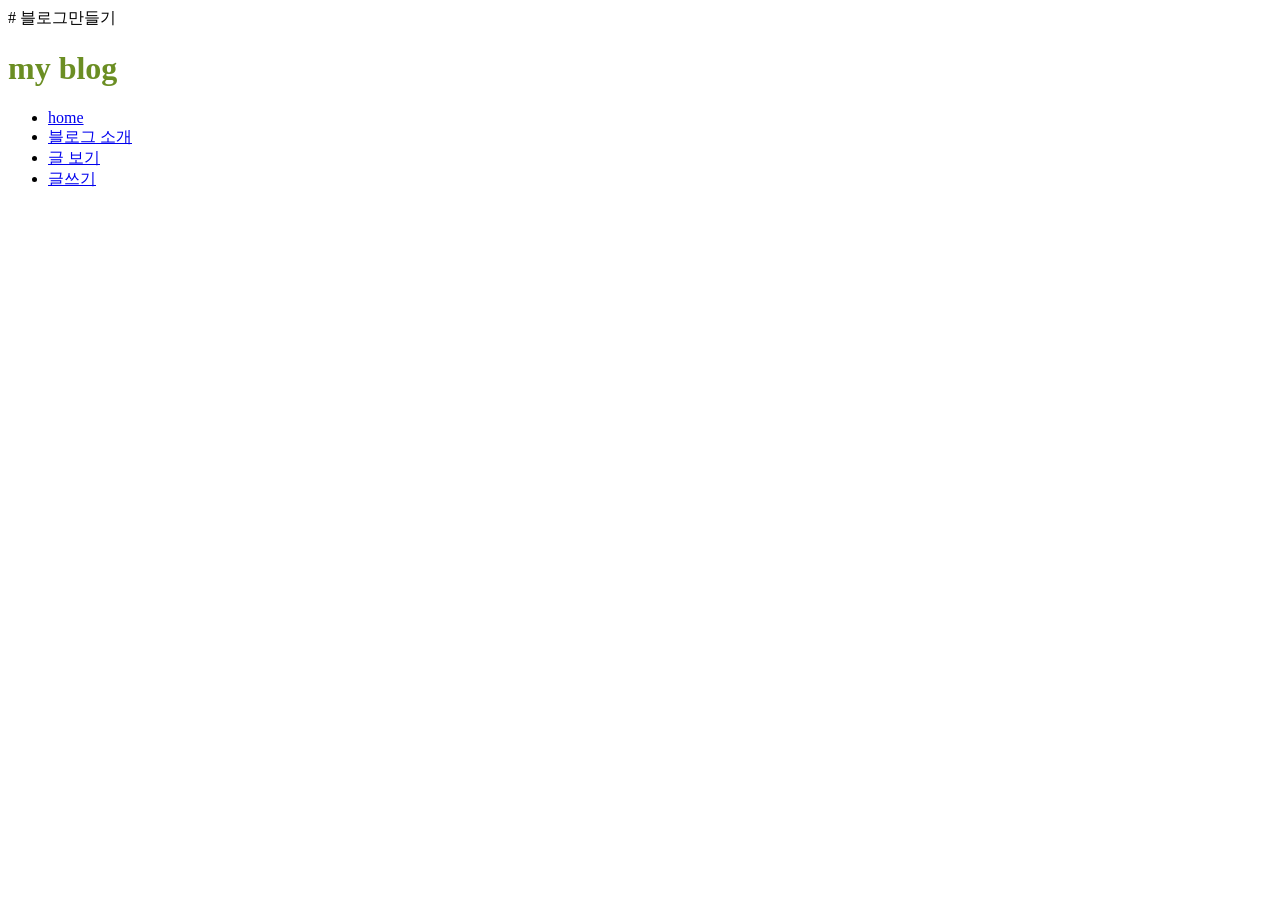
==== index.html @ 6edc0823 "블로그만들기" ====
# 블로그만들기
<!DOCTYPE html>
<html lang="ko">
<head>
    <meta charset="UTF-8">
    <meta name="viewport" content="width=device-width, initial-scale=1.0">
    <title>MyBlog</title>
</head>
<body>
    <header>
        <h1 style="color: olivedrab;">my blog</h1>
        <!-- 1. 메뉴가 표시될 자리 -->
        <div id="menu-container"></div>

        <!-- 2. 메뉴를 불러오는 스크립트 -->
        <script>
            fetch('menu.html')
                .then(response => response.text())
                .then(data => {
                    document.getElementById('menu-container').innerHTML = data;
            });
        </script>

    </header>
</body>
</html>
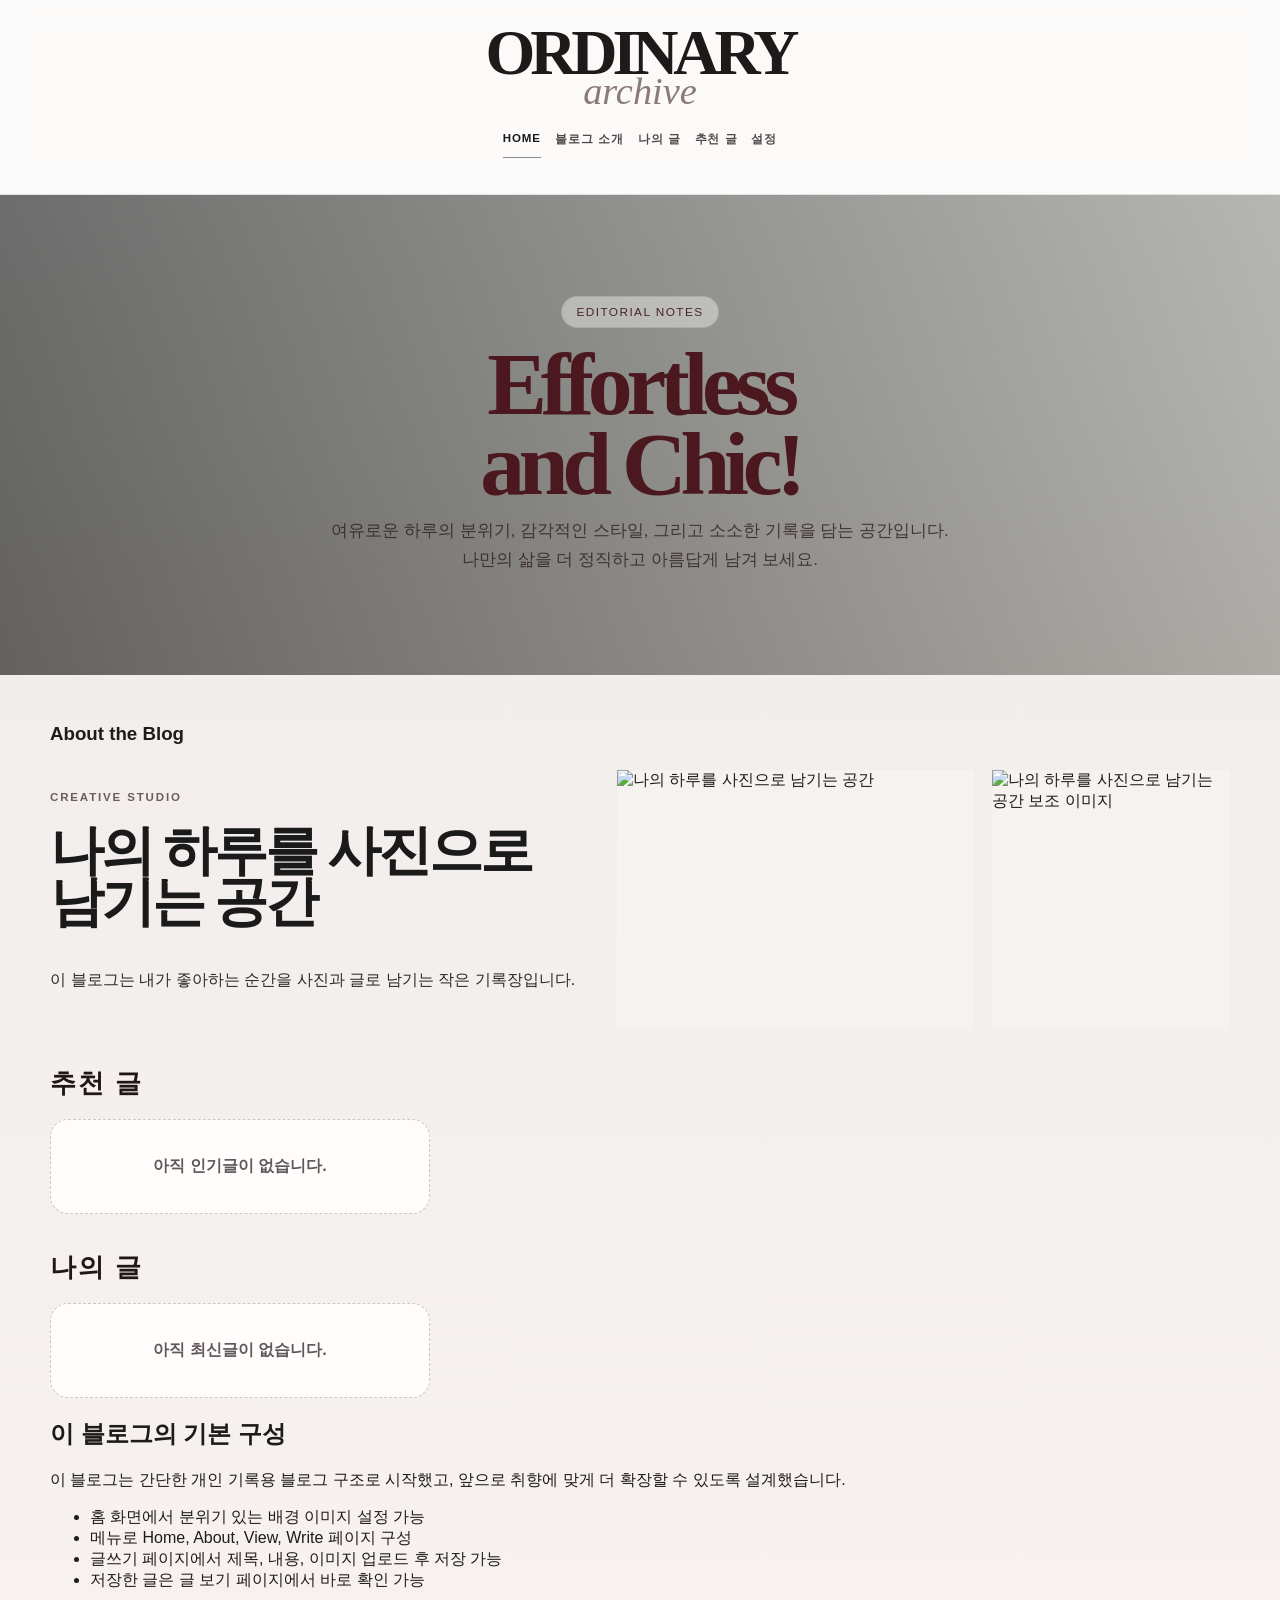
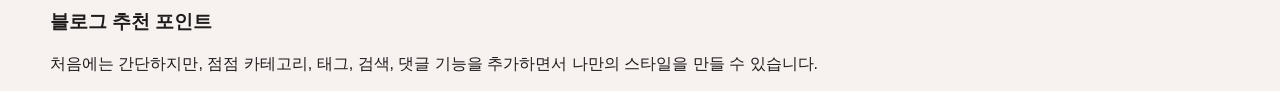
==== commit bf4814a4: "블로그 만들기 50%" ====
--- a/index.html
+++ b/index.html
@@ -1,26 +1,74 @@
-# 블로그만들기
 <!DOCTYPE html>
 <html lang="ko">
 <head>
-    <meta charset="UTF-8">
-    <meta name="viewport" content="width=device-width, initial-scale=1.0">
-    <title>MyBlog</title>
+  <meta charset="UTF-8" />
+  <meta name="viewport" content="width=device-width, initial-scale=1.0" />
+  <title>My Blog</title>
+  <link rel="preconnect" href="https://fonts.googleapis.com" />
+  <link rel="preconnect" href="https://fonts.gstatic.com" crossorigin />
+  <link href="https://fonts.googleapis.com/css2?family=Caveat:wght@400;600;700&family=Nanum+Pen+Script&display=swap" rel="stylesheet" />
+  <link rel="stylesheet" href="style.css" />
 </head>
 <body>
-    <header>
-        <h1 style="color: olivedrab;">my blog</h1>
-        <!-- 1. 메뉴가 표시될 자리 -->
-        <div id="menu-container"></div>
+  <header class="site-header">
+    <div class="brand-row">
+      <div class="brand" aria-label="블로그 이름">
+        <span class="brand-main">ORDINARY</span>
+        <span class="brand-sub">archive</span>
+      </div>
+    </div>
+    <div id="menu-container" class="menu"></div>
+  </header>
 
-        <!-- 2. 메뉴를 불러오는 스크립트 -->
-        <script>
-            fetch('menu.html')
-                .then(response => response.text())
-                .then(data => {
-                    document.getElementById('menu-container').innerHTML = data;
-            });
-        </script>
+  <main class="page-shell home-shell">
+    <section id="home" class="hero" aria-label="블로그 메인 배경">
+      <div class="hero-content">
+        <div class="hero-badge">Editorial Notes</div>
+        <h1>Effortless<br />and Chic!</h1>
+        <p>여유로운 하루의 분위기, 감각적인 스타일, 그리고 소소한 기록을 담는 공간입니다. 나만의 삶을 더 정직하고 아름답게 남겨 보세요.</p>
+      </div>
+    </section>
 
-    </header>
+    <section id="about" class="content-section home-about-section" aria-label="블로그 소개">
+      <div class="section-head about-head">
+        <h3>About the Blog</h3>
+      </div>
+      <div id="aboutHomePreview" class="about-home-preview"></div>
+    </section>
+
+    <section id="featured" class="content-section" aria-label="인기 글">
+      <div class="section-head">
+        <h2>추천 글</h2>
+      </div>
+      <div id="popularPosts" class="featured-grid"></div>
+    </section>
+
+    <section id="my-posts" class="content-section" aria-label="나의 글">
+      <div class="section-head">
+        <h2>나의 글</h2>
+      </div>
+      <div id="latestPosts" class="featured-grid"></div>
+    </section>
+
+    <section class="info-grid">
+      <div class="info-panel">
+        <h2>이 블로그의 기본 구성</h2>
+        <p>이 블로그는 간단한 개인 기록용 블로그 구조로 시작했고, 앞으로 취향에 맞게 더 확장할 수 있도록 설계했습니다.</p>
+        <ul>
+          <li>홈 화면에서 분위기 있는 배경 이미지 설정 가능</li>
+          <li>메뉴로 Home, About, View, Write 페이지 구성</li>
+          <li>글쓰기 페이지에서 제목, 내용, 이미지 업로드 후 저장 가능</li>
+          <li>저장한 글은 글 보기 페이지에서 바로 확인 가능</li>
+        </ul>
+      </div>
+
+      <aside class="side-box">
+        <h3>블로그 추천 포인트</h3>
+        <p>처음에는 간단하지만, 점점 카테고리, 태그, 검색, 댓글 기능을 추가하면서 나만의 스타일을 만들 수 있습니다.</p>
+      </aside>
+    </section>
+  </main>
+
+  <script src="script.js"></script>
 </body>
 </html>
--- a/style.css
+++ b/style.css
@@ -0,0 +1,1260 @@
+:root {
+  --bg: #f4e9e4;
+  --panel: rgba(255, 255, 255, 0.8);
+  --panel-strong: #fffdfb;
+  --primary: #3d1718;
+  --primary-dark: #1f1617;
+  --accent: #b85a5f;
+  --text: #201b1b;
+  --muted: #62575a;
+  --line: rgba(74, 54, 52, 0.12);
+  --shadow: 0 24px 54px rgba(96, 60, 56, 0.08);
+  --font-main: "Noto Sans KR", "Segoe UI", sans-serif;
+}
+
+* {
+  box-sizing: border-box;
+}
+
+html {
+  scroll-behavior: smooth;
+}
+
+body {
+  margin: 0;
+  font-family: "Noto Sans KR", "Segoe UI", sans-serif;
+  background: linear-gradient(180deg, #efebea 0%, #f7f2f0 100%);
+  color: var(--text);
+  opacity: 1;
+  transform: translateY(0);
+  transition: opacity 0.25s ease, transform 0.25s ease;
+  min-height: 100vh;
+  overflow-y: auto;
+}
+
+body.is-settings-page {
+  overflow: hidden;
+}
+
+body.page-transitioning {
+  opacity: 0.75;
+  transform: translateY(8px);
+}
+
+body.page-ready {
+  opacity: 1;
+  transform: none;
+}
+
+@keyframes fadeUp {
+  from {
+    opacity: 0;
+    transform: translateY(14px);
+  }
+  to {
+    opacity: 1;
+    transform: translateY(0);
+  }
+}
+
+img {
+  max-width: 100%;
+  display: block;
+}
+
+a {
+  color: inherit;
+  text-decoration: none;
+}
+
+button,
+input,
+textarea {
+  font: inherit;
+}
+
+.site-header {
+  position: sticky;
+  top: 0;
+  z-index: 10;
+  backdrop-filter: blur(12px);
+  background: rgba(255, 255, 255, 0.72);
+  border-bottom: 1px solid var(--line);
+}
+
+.brand-row {
+  max-width: 1200px;
+  margin: 0 auto;
+  padding: 24px 28px 10px;
+  display: flex;
+  align-items: center;
+  justify-content: center;
+  gap: 20px;
+}
+
+.brand {
+  display: flex;
+  flex-direction: column;
+  align-items: center;
+  gap: 0;
+  line-height: 0.9;
+  text-align: center;
+  font-family: Georgia, "Times New Roman", serif;
+  color: var(--primary-dark);
+}
+
+.brand-main {
+  font-size: clamp(2.7rem, 5vw, 5.8rem);
+  font-weight: 700;
+  letter-spacing: -0.08em;
+  color: #1d1a1a;
+  font-family: Georgia, "Times New Roman", serif;
+}
+
+.brand-sub {
+  display: inline-block;
+  margin-top: -4px;
+  font-size: clamp(1.7rem, 3vw, 3.8rem);
+  font-weight: 400;
+  font-style: italic;
+  font-family: "Segoe Print", "Bradley Hand", cursive;
+  color: #8b7a76;
+  transform: translateY(-4px);
+}
+
+.menu {
+  max-width: 1200px;
+  margin: 0 auto;
+  padding: 0 28px 18px;
+}
+
+.menu ul {
+  list-style: none;
+  padding: 0;
+  margin: 0;
+  display: flex;
+  flex-wrap: wrap;
+  justify-content: center;
+  gap: 14px;
+}
+
+.menu li {
+  display: inline-flex;
+}
+
+.menu a {
+  padding: 10px 0;
+  color: rgba(27, 23, 22, 0.78);
+  font-family: "Noto Sans KR", "Segoe UI", sans-serif;
+  font-weight: 600;
+  letter-spacing: 0.08em;
+  text-transform: uppercase;
+  font-size: 0.72rem;
+  border-bottom: 1px solid transparent;
+  transition: all 0.2s ease;
+}
+
+.menu a:hover,
+.menu a.active {
+  color: #1a1a1a;
+  border-color: rgba(26, 26, 26, 0.5);
+}
+
+.page-shell {
+  max-width: 1180px;
+  margin: 0 auto;
+  padding: 28px 28px 70px;
+}
+
+.home-shell {
+  max-width: none;
+  padding: 0;
+}
+
+.home-shell > section:not(.hero),
+.home-shell > .info-grid {
+  width: min(1180px, calc(100% - 56px));
+  margin-left: auto;
+  margin-right: auto;
+}
+
+.home-shell .hero {
+  min-height: 480px;
+  border-radius: 0;
+  position: relative;
+  overflow: hidden;
+  background-size: cover;
+  background-position: center;
+  box-shadow: none;
+  display: flex;
+  align-items: center;
+  justify-content: center;
+  border: none;
+  margin: 0;
+}
+
+.hero::before {
+  content: "";
+  position: absolute;
+  inset: 0;
+  background: linear-gradient(180deg, rgba(255,255,255,0.18), rgba(122, 96, 96, 0.18));
+}
+
+.hero-content {
+  position: relative;
+  z-index: 1;
+  padding: 42px 36px;
+  color: #2b1b1d;
+  max-width: 760px;
+  text-align: center;
+}
+
+.hero-badge {
+  display: inline-block;
+  margin-bottom: 16px;
+  padding: 8px 14px;
+  border-radius: 999px;
+  background: rgba(255, 255, 255, 0.4);
+  border: 1px solid rgba(73, 41, 44, 0.12);
+  font-size: 0.74rem;
+  letter-spacing: 0.12em;
+  text-transform: uppercase;
+  color: #4d2327;
+}
+
+.hero h1 {
+  margin: 0 0 12px;
+  font-size: clamp(3.2rem, 7vw, 7rem);
+  line-height: 0.9;
+  letter-spacing: -0.07em;
+  font-family: Georgia, "Times New Roman", serif;
+  color: #4b1820;
+}
+
+.hero p {
+  margin: 0 auto;
+  max-width: 620px;
+  font-size: 1.06rem;
+  line-height: 1.7;
+  color: rgba(43, 27, 29, 0.78);
+}
+
+.background-config {
+  background: var(--panel);
+  border: 1px solid var(--line);
+  border-radius: 18px;
+  padding: 18px 20px;
+  margin-top: 22px;
+  display: flex;
+  flex-wrap: wrap;
+  align-items: center;
+  gap: 12px;
+  box-shadow: 0 12px 30px rgba(32, 39, 33, 0.06);
+}
+
+.background-config label {
+  font-weight: 700;
+  color: var(--primary-dark);
+}
+
+.background-config input {
+  flex: 1 1 260px;
+  min-width: 200px;
+  padding: 12px 14px;
+  border: 1px solid rgba(36, 58, 42, 0.2);
+  border-radius: 12px;
+  background: rgba(255, 255, 255, 0.9);
+}
+
+.primary-btn,
+.secondary-btn {
+  padding: 11px 18px;
+  border: none;
+  border-radius: 12px;
+  cursor: pointer;
+  font-weight: 700;
+  transition: transform 0.2s ease, box-shadow 0.2s ease;
+}
+
+.primary-btn {
+  background: var(--primary);
+  color: white;
+  box-shadow: 0 10px 20px rgba(60, 90, 65, 0.2);
+}
+
+.secondary-btn {
+  background: var(--panel-strong);
+  border: 1px solid var(--line);
+  color: var(--primary-dark);
+}
+
+.primary-btn:hover,
+.secondary-btn:hover {
+  transform: translateY(-1px);
+}
+
+.content-section {
+  margin-top: 36px;
+  padding-left: 0;
+  padding-right: 0;
+}
+
+.section-head {
+  margin-bottom: 18px;
+}
+
+.section-head h2 {
+  margin: 0;
+  font-size: clamp(1.5rem, 2vw, 2.1rem);
+  letter-spacing: 0.08em;
+  text-transform: uppercase;
+  color: var(--primary-dark);
+}
+
+.featured-grid {
+  display: grid;
+  grid-template-columns: repeat(3, minmax(0, 1fr));
+  gap: 20px;
+}
+
+.card {
+  background: rgba(255, 255, 255, 0.72);
+  border: 1px solid rgba(65, 47, 46, 0.08);
+  border-radius: 18px;
+  overflow: hidden;
+  box-shadow: none;
+  transition: transform 0.2s ease, border-color 0.2s ease;
+  animation: fadeUp 0.35s ease both;
+}
+
+.card:hover {
+  transform: translateY(-3px);
+  border-color: rgba(65, 47, 46, 0.14);
+}
+
+.card-link {
+  display: block;
+  color: inherit;
+  height: 100%;
+}
+
+.card-thumb {
+  height: 230px;
+  background-size: cover;
+  background-position: center;
+  background-repeat: no-repeat;
+  background-color: rgba(246, 243, 240, 0.9);
+  border-bottom: 1px solid rgba(65, 47, 46, 0.08);
+}
+
+.card-thumb.placeholder {
+  display: flex;
+  align-items: center;
+  justify-content: center;
+  background: linear-gradient(135deg, rgba(240,236,233,0.9), rgba(249,245,242,1));
+  color: rgba(31, 22, 23, 0.46);
+  font-size: 0.72rem;
+  letter-spacing: 0.18em;
+  text-transform: uppercase;
+  font-weight: 700;
+}
+
+.card-body {
+  padding: 18px 18px 22px;
+}
+
+.card-meta {
+  display: flex;
+  align-items: center;
+  justify-content: space-between;
+  gap: 12px;
+  margin-bottom: 14px;
+}
+
+.card-tag {
+  display: inline-block;
+  font-size: 0.7rem;
+  font-weight: 700;
+  letter-spacing: 0.08em;
+  text-transform: uppercase;
+  padding: 7px 10px;
+  border-radius: 999px;
+  background: rgba(184, 90, 95, 0.09);
+  color: #7b3a3d;
+}
+
+.card-views {
+  font-size: 0.78rem;
+  color: var(--muted);
+  font-weight: 600;
+}
+
+.card h3 {
+  margin: 8px 0 8px;
+  font-size: 1.45rem;
+  line-height: 1.3;
+  font-family: var(--font-main);
+  letter-spacing: -0.04em;
+  color: var(--primary-dark);
+}
+
+.card p {
+  margin: 0;
+  color: var(--muted);
+  line-height: 1.7;
+}
+
+.home-about-section {
+  margin-top: 48px;
+  position: relative;
+  z-index: 1;
+}
+
+.about-head {
+  margin-bottom: 18px;
+}
+
+.about-home-preview {
+  width: 100%;
+}
+
+.about-preview-shell {
+  display: grid;
+  grid-template-columns: 1.05fr 1.2fr;
+  gap: 30px;
+  align-items: center;
+  background: transparent;
+  border: none;
+  box-shadow: none;
+  padding: 0;
+  position: relative;
+  z-index: 2;
+}
+
+.about-preview-copy {
+  display: flex;
+  flex-direction: column;
+  gap: 18px;
+  padding: 8px 0 8px;
+}
+
+.about-preview-kicker {
+  font-size: 0.72rem;
+  letter-spacing: 0.16em;
+  text-transform: uppercase;
+  color: #6b5d5c;
+  font-weight: 700;
+  margin-bottom: 4px;
+}
+
+.about-preview-copy h3 {
+  margin: 0;
+  font-size: clamp(2.8rem, 4.2vw, 5.2rem);
+  line-height: 0.96;
+  letter-spacing: -0.06em;
+  color: #1a1a1a;
+  font-family: var(--font-main);
+  word-break: keep-all;
+  overflow-wrap: anywhere;
+}
+
+.about-preview-copy p {
+  margin: 0;
+  padding: 18px 0 8px;
+  white-space: pre-wrap;
+  line-height: 1.9;
+  color: #2b2b2b;
+  font-size: 1.02rem;
+}
+
+.about-preview-gallery {
+  display: grid;
+  grid-template-columns: 1.2fr 0.8fr;
+  gap: 18px;
+  margin-top: 6px;
+}
+
+.about-preview-gallery img {
+  width: 100%;
+  min-height: 260px;
+  object-fit: cover;
+  display: block;
+  background: rgba(246, 243, 240, 0.9);
+}
+
+.editorial-page {
+  max-width: 1280px;
+  width: 100%;
+  padding: 0 28px 60px;
+  background: rgba(234, 229, 226, 0.7);
+}
+
+.editorial-header {
+  display: flex;
+  align-items: center;
+  justify-content: flex-start;
+  margin-bottom: 0;
+  padding: 0 0 14px;
+  border-bottom: 1px solid rgba(26, 26, 26, 0.12);
+}
+
+.studio-brand {
+  display: inline-block;
+  font-size: 1.05rem;
+  font-weight: 700;
+  letter-spacing: 0.04em;
+  text-transform: uppercase;
+  color: #1a1a1a;
+}
+
+.editorial-body {
+  width: 100%;
+  padding-top: 4px;
+}
+
+.editorial-title-wrap {
+  display: flex;
+  align-items: flex-end;
+  gap: 18px;
+  margin: 0;
+  padding: 22px 0 18px;
+  border-bottom: 1px solid rgba(26, 26, 26, 0.12);
+}
+
+.title-arrow {
+  font-size: 2.5rem;
+  line-height: 1;
+  color: #1b1b1b;
+  transform: translateY(-4px);
+}
+
+.editorial-title {
+  margin: 0;
+  font-size: clamp(3.5rem, 5vw, 7rem);
+  line-height: 0.86;
+  letter-spacing: -0.08em;
+  padding: 0;
+  font-weight: 500;
+  color: #1a1a1a;
+  font-family: var(--font-main);
+}
+
+.editorial-copy {
+  display: flex;
+  flex-direction: column;
+  justify-content: center;
+  gap: 14px;
+  font-size: 1rem;
+  line-height: 1.8;
+  color: #262626;
+  min-height: 160px;
+  max-width: 100%;
+  margin: 22px 0 26px;
+}
+
+.editorial-copy p {
+  margin: 0;
+  min-height: 0;
+  height: auto;
+  letter-spacing: -0.01em;
+  font-size: 1.05rem;
+  line-height: 1.7;
+  max-width: 1100px;
+  white-space: pre-wrap;
+}
+
+.editorial-gallery {
+  display: grid;
+  grid-template-columns: 1.25fr 0.95fr;
+  gap: 22px;
+  align-items: end;
+  padding-top: 14px;
+}
+
+.photo-card {
+  position: relative;
+  margin: 0;
+  background: transparent;
+  border: none;
+  border-radius: 0;
+  box-shadow: none;
+  overflow: visible;
+}
+
+.photo-card img {
+  display: block;
+  width: 100%;
+  height: 100%;
+  min-height: 280px;
+  max-height: 380px;
+  object-fit: cover;
+  border-radius: 0;
+  filter: grayscale(0.22) contrast(1.12);
+}
+
+.photo-large img {
+  min-height: 280px;
+  max-height: 380px;
+}
+
+.photo-portrait img {
+  min-height: 340px;
+  max-height: 380px;
+  filter: saturate(0.8) grayscale(0.2) contrast(1.06);
+}
+
+.photo-card figcaption {
+  position: absolute;
+  left: 12px;
+  bottom: 18px;
+  font-size: 1.1rem;
+  color: #1b1b1b;
+  font-weight: 500;
+}
+
+.corner-mark {
+  position: absolute;
+  right: 18px;
+  bottom: 18px;
+  width: 68px;
+  height: 68px;
+  border: 1px solid rgba(18, 18, 18, 0.4);
+  border-radius: 50%;
+  display: flex;
+  align-items: center;
+  justify-content: center;
+  background: rgba(255,255,255,0.18);
+  font-size: 2rem;
+  color: #1a1a1a;
+}
+
+.page-title {
+  margin: 0;
+  font-size: clamp(2.2rem, 3vw, 3.4rem);
+  letter-spacing: -0.06em;
+  color: var(--primary-dark);
+  font-family: var(--font-main);
+  font-weight: 700;
+}
+
+.form-panel {
+  background: var(--panel-strong);
+  border: 1px solid var(--line);
+  border-radius: 24px;
+  padding: 28px;
+  box-shadow: 0 15px 35px rgba(18, 18, 18, 0.04);
+}
+
+.form-stack {
+  display: flex;
+  flex-direction: column;
+  gap: 18px;
+}
+
+.form-row {
+  display: flex;
+  flex-direction: column;
+  gap: 10px;
+}
+
+.form-label {
+  font-size: 0.96rem;
+  font-weight: 700;
+  color: var(--primary-dark);
+}
+
+.text-input,
+.textarea-input,
+.file-input {
+  width: 100%;
+  border: 1px solid rgba(36, 58, 42, 0.18);
+  border-radius: 14px;
+  padding: 14px 16px;
+  background: rgba(246, 245, 244, 0.8);
+}
+
+.text-input:focus,
+.textarea-input:focus {
+  outline: 2px solid rgba(60, 90, 65, 0.18);
+  border-color: rgba(60, 90, 65, 0.35);
+}
+
+.textarea-input {
+  min-height: 260px;
+  resize: vertical;
+  line-height: 1.7;
+  font-family: var(--font-main);
+  font-size: 1.1rem;
+  letter-spacing: 0.01em;
+  background: linear-gradient(180deg, rgba(255,255,255,0.8), rgba(253,245,239,0.9));
+}
+
+.toggle-row {
+  display: flex;
+  flex-wrap: wrap;
+  align-items: center;
+  gap: 12px;
+}
+
+.hint-text {
+  font-size: 0.86rem;
+  color: var(--muted);
+}
+
+.handwrite-panel {
+  position: relative;
+  padding: 18px;
+  border: 1px solid rgba(67, 45, 45, 0.13);
+  border-radius: 22px;
+  background: linear-gradient(180deg, rgba(242,248,250,0.9), rgba(255,255,255,0.92));
+  box-shadow: inset 0 0 0 1px rgba(255,255,255,0.75), 0 14px 28px rgba(91, 99, 101, 0.08);
+}
+
+.handwrite-panel::before {
+  content: "";
+  position: absolute;
+  inset: 10px 12px auto auto;
+  width: 24px;
+  height: 24px;
+  background: rgba(255,255,255,0.7);
+  border: 1px solid rgba(98, 92, 88, 0.15);
+  transform: rotate(12deg);
+  border-radius: 6px;
+  box-shadow: 0 0 0 4px rgba(255,255,255,0.25);
+}
+
+.handwrite-toolbar {
+  display: flex;
+  flex-wrap: wrap;
+  align-items: center;
+  justify-content: space-between;
+  gap: 12px;
+  margin-bottom: 14px;
+}
+
+.color-picker,
+.sticker-row {
+  display: flex;
+  align-items: center;
+  flex-wrap: wrap;
+  gap: 8px;
+}
+
+.color-swatch {
+  width: 22px;
+  height: 22px;
+  border-radius: 50%;
+  border: 2px solid rgba(37, 22, 18, 0.2);
+  background: var(--swatch);
+  cursor: pointer;
+  box-shadow: 0 0 0 2px transparent;
+}
+
+.color-swatch.active {
+  box-shadow: 0 0 0 2px rgba(47, 29, 26, 0.3);
+}
+
+.sticker-btn {
+  border: 1px solid rgba(48, 30, 27, 0.12);
+  background: rgba(255,255,255,0.7);
+  border-radius: 10px;
+  width: 36px;
+  height: 36px;
+  cursor: pointer;
+  font-size: 1.2rem;
+}
+
+#handwriteCanvas {
+  position: absolute;
+  inset: 0;
+  display: block;
+  width: 100%;
+  height: 100%;
+  min-height: 320px;
+  border: 1px solid rgba(68, 48, 44, 0.12);
+  border-radius: 18px;
+  background:
+    linear-gradient(rgba(112, 111, 109, 0.08) 1px, transparent 1px),
+    linear-gradient(90deg, rgba(112, 111, 109, 0.08) 1px, transparent 1px),
+    repeating-linear-gradient(
+      180deg,
+      rgba(255, 255, 255, 0.96),
+      rgba(255, 255, 255, 0.96) 30px,
+      rgba(250, 241, 234, 0.9) 30px,
+      rgba(250, 241, 234, 0.9) 31px
+    );
+  background-size: 22px 22px, 22px 22px, 100% 100%;
+  box-shadow: inset 0 0 0 1px rgba(111, 86, 75, 0.04), 0 10px 22px rgba(76, 82, 88, 0.04);
+  cursor: crosshair;
+}
+
+.handwrite-image-layer-host {
+  position: absolute;
+  inset: 0;
+  pointer-events: none;
+}
+
+.handwrite-image-layer {
+  position: absolute;
+  border-radius: 14px;
+  overflow: hidden;
+  box-shadow: 0 10px 18px rgba(57, 41, 34, 0.12);
+  background: #f7f5f3;
+  border: 1px solid rgba(60, 44, 38, 0.08);
+  pointer-events: auto;
+  cursor: grab;
+}
+
+.handwrite-image-layer img {
+  width: 100%;
+  height: 100%;
+  object-fit: cover;
+  display: block;
+  border-radius: 12px;
+}
+
+.handwrite-image-layer .resize-handle {
+  position: absolute;
+  right: -6px;
+  bottom: -6px;
+  width: 14px;
+  height: 14px;
+  border-radius: 50%;
+  background: rgba(255, 255, 255, 0.96);
+  border: 1px solid rgba(77, 60, 50, 0.25);
+  box-shadow: 0 0 0 2px rgba(255, 255, 255, 0.5);
+  cursor: nwse-resize;
+}
+
+.handwrite-canvas-shell {
+  position: relative;
+  min-height: 320px;
+  border-radius: 18px;
+  overflow: hidden;
+}
+
+#handwriteCanvas::after {
+  content: "";
+  position: absolute;
+  right: 18px;
+  top: 18px;
+  width: 50px;
+  height: 50px;
+  border-radius: 50%;
+  background: rgba(255,255,255,0.28);
+  border: 1px dashed rgba(98, 92, 88, 0.18);
+}
+
+.form-actions {
+  display: flex;
+  flex-wrap: wrap;
+  align-items: center;
+  gap: 12px;
+}
+
+.status-text {
+  min-height: 24px;
+  color: var(--primary);
+  font-weight: 600;
+}
+
+.posts-board {
+  display: grid;
+  gap: 20px;
+}
+
+.post-card {
+  background: rgba(255, 255, 255, 0.72);
+  border: 1px solid rgba(65, 47, 46, 0.08);
+  border-radius: 18px;
+  padding: 24px;
+  box-shadow: 0 14px 30px rgba(94, 67, 60, 0.05);
+  animation: fadeUp 0.4s ease both;
+}
+
+.post-card h2 {
+  margin: 0;
+}
+
+.post-header {
+  display: flex;
+  justify-content: space-between;
+  align-items: center;
+  gap: 12px;
+  margin-bottom: 14px;
+}
+
+.post-title {
+  margin: 0;
+  font-size: clamp(1.5rem, 2vw, 2.1rem);
+  color: var(--primary-dark);
+  font-family: var(--font-main);
+  letter-spacing: -0.04em;
+}
+
+.post-meta {
+  font-size: 0.8rem;
+  color: var(--muted);
+  letter-spacing: 0.04em;
+}
+
+.post-card img {
+  max-height: 420px;
+  width: 100%;
+  object-fit: contain;
+  border-radius: 16px;
+  margin-bottom: 16px;
+  background: rgba(246, 243, 240, 0.9);
+}
+
+.post-summary {
+  display: grid;
+  gap: 16px;
+}
+
+.post-summary .card-link {
+  display: block;
+}
+
+.post-summary .post-visual {
+  display: none;
+}
+
+.post-summary .post-visual.placeholder {
+  display: flex;
+  align-items: center;
+  justify-content: center;
+  min-height: 200px;
+  border-radius: 16px;
+  background: linear-gradient(135deg, rgba(241,236,233,0.9), rgba(250,246,243,1));
+  color: rgba(31, 22, 23, 0.5);
+  font-size: 0.72rem;
+  letter-spacing: 0.18em;
+  font-weight: 700;
+  text-transform: uppercase;
+  border: 1px solid rgba(65, 47, 46, 0.08);
+}
+
+.post-summary .post-body {
+  display: block;
+  padding: 0;
+}
+
+.post-summary .post-header {
+  display: flex;
+  justify-content: space-between;
+  align-items: center;
+  gap: 12px;
+  margin-bottom: 14px;
+}
+
+.post-summary .post-title {
+  font-size: clamp(1.4rem, 2vw, 2rem);
+  line-height: 1.45;
+  margin: 0;
+  font-weight: 700;
+  color: var(--primary-dark);
+  white-space: normal;
+  overflow: visible;
+  text-overflow: clip;
+}
+
+.post-preview {
+  display: block;
+  margin: 0;
+  line-height: 1.8;
+  color: var(--muted);
+  white-space: pre-wrap;
+  font-size: 1rem;
+}
+
+.post-actions {
+  display: flex;
+  flex-wrap: wrap;
+  gap: 10px;
+}
+
+.post-navigation {
+  display: flex;
+  flex-wrap: wrap;
+  gap: 10px;
+  justify-content: flex-end;
+  margin-top: 16px;
+}
+
+.ghost-btn,
+.action-btn {
+  border: 1px solid rgba(36, 58, 42, 0.12);
+  background: #f7f5f2;
+  color: var(--primary-dark);
+  padding: 8px 12px;
+  border-radius: 10px;
+  cursor: pointer;
+  font-weight: 600;
+  transition: transform 0.2s ease, box-shadow 0.2s ease;
+}
+
+.ghost-btn:hover,
+.action-btn:hover {
+  transform: translateY(-1px);
+}
+
+.action-btn.danger {
+  background: rgba(176, 56, 56, 0.08);
+  border-color: rgba(176, 56, 56, 0.18);
+  color: #9a2c2c;
+}
+
+.post-content {
+  white-space: pre-wrap;
+  line-height: 1.9;
+  color: #2b2b2b;
+  margin: 0;
+  font-family: var(--font-main);
+  font-size: 1.3rem;
+  letter-spacing: 0.01em;
+}
+
+.post-content-paragraph {
+  margin: 0 0 1em;
+  white-space: normal;
+}
+
+.note-collage {
+  display: grid;
+  grid-template-columns: 1.1fr 0.9fr;
+  gap: 18px;
+  align-items: center;
+  margin: 18px 0 24px;
+}
+
+.note-paper,
+.scrapbook-frame {
+  position: relative;
+  border-radius: 20px;
+  overflow: hidden;
+  background: rgba(255, 255, 255, 0.75);
+  border: 1px solid rgba(66, 45, 42, 0.08);
+  box-shadow: 0 12px 30px rgba(89, 66, 60, 0.08);
+}
+
+.note-paper {
+  position: relative;
+  padding: 18px;
+  background:
+    linear-gradient(rgba(120, 110, 100, 0.12) 1px, transparent 1px),
+    linear-gradient(90deg, rgba(120, 110, 100, 0.12) 1px, transparent 1px),
+    linear-gradient(180deg, rgba(255,255,255,0.98), rgba(250,242,237,0.95));
+  background-size: 22px 22px, 22px 22px, 100% 100%;
+  border: 1px solid rgba(76, 52, 45, 0.08);
+  box-shadow: inset 0 0 0 1px rgba(255,255,255,0.7), 0 10px 22px rgba(93, 73, 65, 0.08);
+}
+
+.note-paper img,
+.scrapbook-frame img {
+  width: 100%;
+  display: block;
+  object-fit: contain;
+  background: rgba(246, 243, 240, 0.9);
+}
+
+.note-paper img {
+  min-height: 220px;
+  border-radius: 14px;
+}
+
+.scrapbook-frame {
+  padding: 12px;
+  transform: rotate(1.2deg);
+}
+
+.scrapbook-frame:nth-child(2n) {
+  transform: rotate(-1.8deg);
+}
+
+.note-paper::before {
+  content: "";
+  position: absolute;
+  inset: 0;
+  background:
+    linear-gradient(rgba(122, 110, 98, 0.06) 1px, transparent 1px),
+    linear-gradient(90deg, rgba(122, 110, 98, 0.06) 1px, transparent 1px),
+    repeating-linear-gradient(
+      180deg,
+      rgba(255,255,255,0.9),
+      rgba(255,255,255,0.9) 30px,
+      rgba(240, 232, 225, 0.88) 30px,
+      rgba(240, 232, 225, 0.88) 31px
+    );
+  background-size: 22px 22px, 22px 22px, 100% 100%;
+  pointer-events: none;
+}
+
+.note-paper img {
+  position: relative;
+  z-index: 1;
+}
+
+.post-detail-header {
+  display: flex;
+  flex-direction: column;
+  gap: 14px;
+  margin-bottom: 18px;
+}
+
+.post-detail-bar {
+  display: flex;
+  flex-wrap: wrap;
+  justify-content: space-between;
+  align-items: center;
+  gap: 12px;
+}
+
+.post-detail-bar .left-tools,
+.post-detail-bar .right-tools {
+  display: flex;
+  flex-wrap: wrap;
+  gap: 10px;
+  align-items: center;
+}
+
+.post-detail-bar .primary-btn,
+.post-detail-bar .secondary-btn,
+.post-detail-bar .ghost-btn {
+  padding: 9px 14px;
+  border-radius: 10px;
+}
+
+.post-detail-header .post-navigation {
+  display: none;
+}
+
+.admin-post-list {
+  display: grid;
+  gap: 12px;
+}
+
+.admin-post-item {
+  display: flex;
+  align-items: center;
+  justify-content: space-between;
+  gap: 12px;
+  padding: 14px 16px;
+  border: 1px solid var(--line);
+  border-radius: 14px;
+  background: rgba(246, 245, 244, 0.9);
+}
+
+.admin-post-title {
+  font-weight: 700;
+  color: var(--primary-dark);
+}
+
+.admin-post-actions {
+  display: flex;
+  gap: 8px;
+}
+
+.category-nav-wrap {
+  margin: 0 0 22px;
+  padding: 0;
+  border: none;
+  border-radius: 0;
+  background: transparent;
+}
+
+.category-picker,
+.category-filter-list,
+.category-filters {
+  display: flex;
+  flex-wrap: wrap;
+  gap: 14px;
+}
+
+.category-chip,
+.category-filter {
+  border: none;
+  background: transparent;
+  color: rgba(27, 23, 22, 0.78);
+  padding: 8px 0;
+  cursor: pointer;
+  font-weight: 600;
+  letter-spacing: 0.08em;
+  text-transform: uppercase;
+  transition: all 0.2s ease;
+  font-size: 0.7rem;
+  border-bottom: 1px solid transparent;
+}
+
+.category-chip.active,
+.category-filter.active {
+  color: #1a1a1a;
+  border-color: rgba(26, 26, 26, 0.5);
+  background: transparent;
+  box-shadow: none;
+}
+
+.collapsible-panel {
+  border: 1px solid var(--line);
+  border-radius: 16px;
+  background: rgba(246, 245, 244, 0.9);
+  overflow: hidden;
+}
+
+.collapsible-panel summary {
+  list-style: none;
+  cursor: pointer;
+  padding: 14px 16px;
+  font-weight: 700;
+  color: var(--primary-dark);
+  background: rgba(60, 90, 65, 0.04);
+  user-select: none;
+}
+
+.collapsible-panel summary:hover {
+  background: rgba(60, 90, 65, 0.08);
+}
+
+.collapsible-panel summary::-webkit-details-marker {
+  display: none;
+}
+
+.collapsible-panel[open] summary {
+  border-bottom: 1px solid var(--line);
+}
+
+.collapsible-body {
+  padding: 16px;
+}
+
+.empty-state {
+  background: var(--panel-strong);
+  border: 1px dashed rgba(60, 90, 65, 0.3);
+  border-radius: 18px;
+  padding: 36px 22px;
+  text-align: center;
+  color: var(--muted);
+  font-weight: 600;
+}
+
+@media (max-width: 800px) {
+  .featured-grid,
+  .info-grid {
+    grid-template-columns: 1fr;
+  }
+
+  .brand-row,
+  .menu {
+    padding-left: 18px;
+    padding-right: 18px;
+  }
+
+  .page-shell {
+    padding-left: 18px;
+    padding-right: 18px;
+  }
+
+  .hero-content {
+    padding: 30px 20px;
+  }
+}
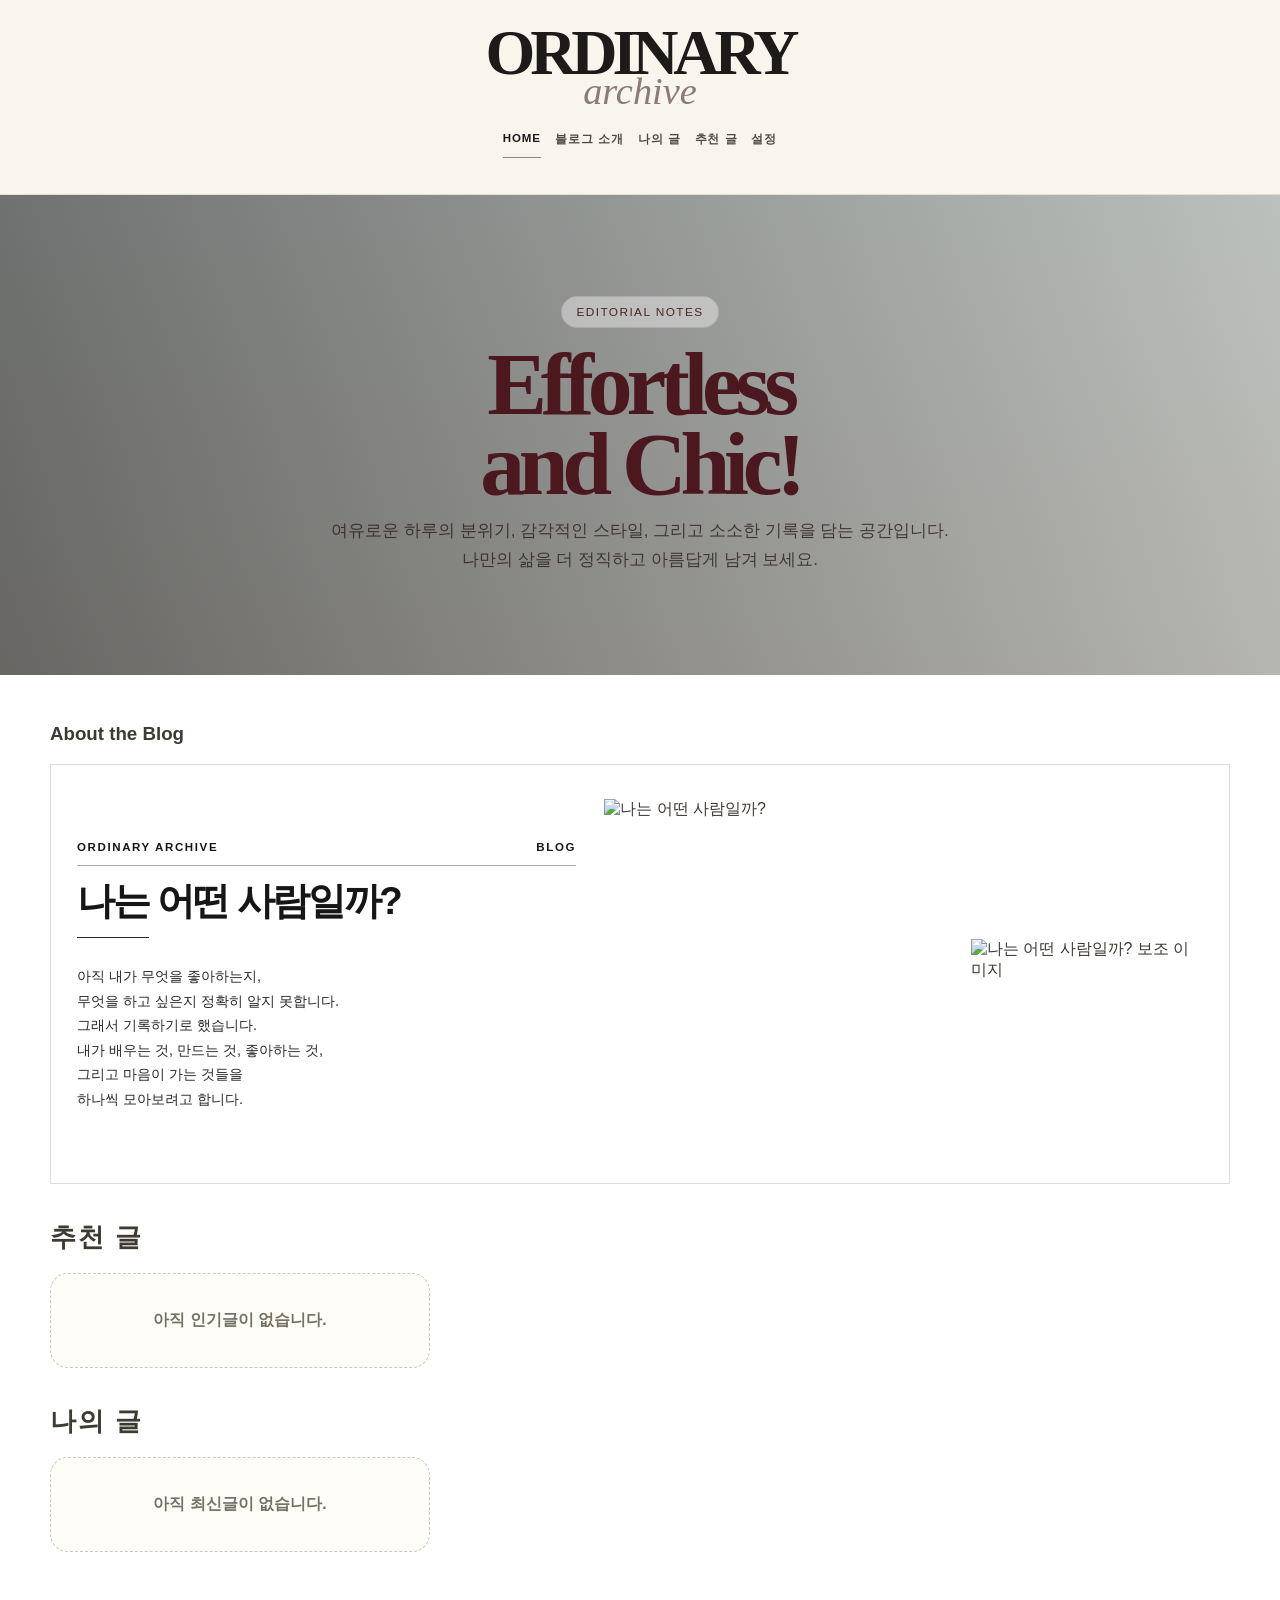
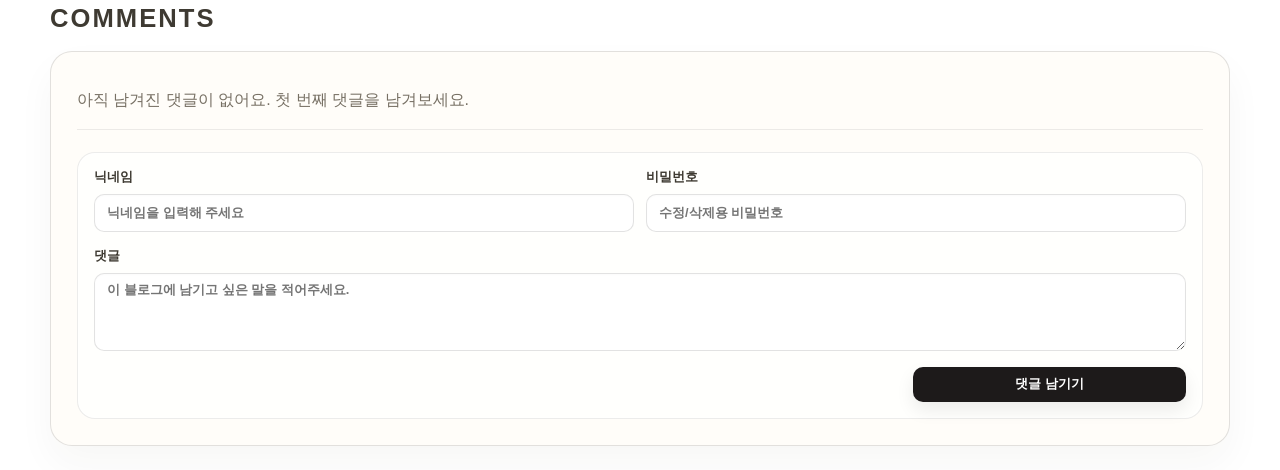
==== commit d218829d: "블로그 1차" ====
--- a/index.html
+++ b/index.html
@@ -50,22 +50,34 @@
       <div id="latestPosts" class="featured-grid"></div>
     </section>
 
-    <section class="info-grid">
-      <div class="info-panel">
-        <h2>이 블로그의 기본 구성</h2>
-        <p>이 블로그는 간단한 개인 기록용 블로그 구조로 시작했고, 앞으로 취향에 맞게 더 확장할 수 있도록 설계했습니다.</p>
-        <ul>
-          <li>홈 화면에서 분위기 있는 배경 이미지 설정 가능</li>
-          <li>메뉴로 Home, About, View, Write 페이지 구성</li>
-          <li>글쓰기 페이지에서 제목, 내용, 이미지 업로드 후 저장 가능</li>
-          <li>저장한 글은 글 보기 페이지에서 바로 확인 가능</li>
-        </ul>
+    <section id="comments" class="content-section comment-section" aria-label="Blog comments">
+      <div class="section-head">
+        <h2>Comments</h2>
       </div>
 
-      <aside class="side-box">
-        <h3>블로그 추천 포인트</h3>
-        <p>처음에는 간단하지만, 점점 카테고리, 태그, 검색, 댓글 기능을 추가하면서 나만의 스타일을 만들 수 있습니다.</p>
-      </aside>
+      <div class="comment-panel">
+        <div id="commentList" class="comment-list" aria-live="polite"></div>
+
+        <form id="commentForm" class="comment-form">
+          <div class="comment-inputs">
+            <label class="field-group">
+              <span>닉네임</span>
+              <input id="commentAuthor" type="text" maxlength="20" placeholder="닉네임을 입력해 주세요" aria-label="닉네임" />
+            </label>
+            <label class="field-group">
+              <span>비밀번호</span>
+              <input id="commentPassword" type="password" maxlength="20" placeholder="수정/삭제용 비밀번호" aria-label="비밀번호" />
+            </label>
+          </div>
+          <label class="field-group comment-field">
+            <span>댓글</span>
+            <textarea id="commentMessage" rows="4" maxlength="300" placeholder="이 블로그에 남기고 싶은 말을 적어주세요." aria-label="댓글 내용"></textarea>
+          </label>
+          <div class="comment-submit-wrap">
+            <button type="submit" class="comment-submit">댓글 남기기</button>
+          </div>
+        </form>
+      </div>
     </section>
   </main>
 
--- a/style.css
+++ b/style.css
@@ -1,14 +1,14 @@
 :root {
-  --bg: #f4e9e4;
-  --panel: rgba(255, 255, 255, 0.8);
-  --panel-strong: #fffdfb;
-  --primary: #3d1718;
-  --primary-dark: #1f1617;
-  --accent: #b85a5f;
-  --text: #201b1b;
-  --muted: #62575a;
-  --line: rgba(74, 54, 52, 0.12);
-  --shadow: 0 24px 54px rgba(96, 60, 56, 0.08);
+  --bg: #ffffff;
+  --panel: #fffdf7;
+  --panel-strong: #fffdf7;
+  --primary: #d9b84c;
+  --primary-dark: #3e3a32;
+  --accent: #c9895b;
+  --text: #3e3a32;
+  --muted: #777064;
+  --line: rgba(62, 58, 50, 0.12);
+  --shadow: 0 20px 40px rgba(101, 86, 58, 0.08);
   --font-main: "Noto Sans KR", "Segoe UI", sans-serif;
 }
 
@@ -23,7 +23,7 @@
 body {
   margin: 0;
   font-family: "Noto Sans KR", "Segoe UI", sans-serif;
-  background: linear-gradient(180deg, #efebea 0%, #f7f2f0 100%);
+  background: var(--bg);
   color: var(--text);
   opacity: 1;
   transform: translateY(0);
@@ -33,7 +33,8 @@
 }
 
 body.is-settings-page {
-  overflow: hidden;
+  overflow-y: auto;
+  overflow-x: hidden;
 }
 
 body.page-transitioning {
@@ -78,7 +79,7 @@
   top: 0;
   z-index: 10;
   backdrop-filter: blur(12px);
-  background: rgba(255, 255, 255, 0.72);
+  background: rgba(247, 243, 232, 0.8);
   border-bottom: 1px solid var(--line);
 }
 
@@ -318,8 +319,8 @@
 }
 
 .card {
-  background: rgba(255, 255, 255, 0.72);
-  border: 1px solid rgba(65, 47, 46, 0.08);
+  background: #fffdf7;
+  border: 1px solid rgba(62, 58, 50, 0.08);
   border-radius: 18px;
   overflow: hidden;
   box-shadow: none;
@@ -377,10 +378,12 @@
   font-weight: 700;
   letter-spacing: 0.08em;
   text-transform: uppercase;
-  padding: 7px 10px;
-  border-radius: 999px;
-  background: rgba(184, 90, 95, 0.09);
-  color: #7b3a3d;
+  padding: 0;
+  border-radius: 0;
+  background: transparent;
+  color: #7d6734;
+  border: none;
+  text-shadow: 0 1px 0 rgba(255,255,255,0.7), 0 2px 10px rgba(125, 103, 52, 0.12);
 }
 
 .card-views {
@@ -410,6 +413,232 @@
   z-index: 1;
 }
 
+.comment-section {
+  margin-top: 52px;
+  margin-bottom: 24px;
+}
+
+.comment-panel {
+  background: #fffdf9;
+  border: 1px solid rgba(17,17,17,0.12);
+  border-radius: 22px;
+  padding: 26px;
+  box-shadow: 0 18px 38px rgba(58, 47, 35, 0.04);
+  display: flex;
+  flex-direction: column;
+  gap: 18px;
+}
+
+.comment-list {
+  display: flex;
+  flex-direction: column;
+  gap: 14px;
+  order: 1;
+  padding-bottom: 14px;
+  border-bottom: 1px solid rgba(17,17,17,0.08);
+}
+
+.comment-form {
+  display: flex;
+  flex-direction: column;
+  gap: 16px;
+  order: 2;
+  margin-top: 4px;
+  background: rgba(255,255,255,0.7);
+  border: 1px solid rgba(17,17,17,0.08);
+  border-radius: 18px;
+  padding: 16px;
+  box-shadow: inset 0 0 0 1px rgba(255,255,255,0.4);
+}
+
+.comment-inputs {
+  display: grid;
+  grid-template-columns: 1fr 1fr;
+  gap: 12px;
+}
+
+.field-group {
+  display: flex;
+  flex-direction: column;
+  gap: 8px;
+  color: var(--primary-dark);
+  font-size: 0.8rem;
+  font-weight: 700;
+}
+
+.field-group input,
+.field-group textarea {
+  width: 100%;
+  border: 1px solid rgba(17,17,17,0.12);
+  border-radius: 10px;
+  background: rgba(255,255,255,0.9);
+  padding: 8px 12px;
+  color: var(--primary-dark);
+  resize: vertical;
+  font: inherit;
+  box-shadow: inset 0 1px 2px rgba(17,17,17,0.02);
+  min-height: 38px;
+}
+
+.comment-form textarea {
+  min-height: 78px;
+}
+
+.field-group input:focus,
+.field-group textarea:focus {
+  outline: none;
+  border-color: rgba(17,17,17,0.35);
+}
+
+.comment-submit-wrap {
+  display: flex;
+  justify-content: flex-end;
+}
+
+.comment-field {
+  width: 100%;
+}
+
+.comment-submit {
+  border: none;
+  border-radius: 10px;
+  padding: 9px 12px;
+  background: #1d1a1a;
+  color: #fff;
+  font-weight: 600;
+  cursor: pointer;
+  width: 25%;
+  min-width: 96px;
+  font-size: 0.8rem;
+  letter-spacing: 0.01em;
+  box-shadow: 0 8px 18px rgba(17,17,17,0.08);
+}
+
+.comment-item {
+  border-top: 1px solid rgba(17,17,17,0.08);
+  padding-top: 16px;
+}
+
+.comment-meta {
+  display: flex;
+  justify-content: space-between;
+  align-items: center;
+  gap: 12px;
+  margin-bottom: 8px;
+}
+
+.comment-author-wrap {
+  display: flex;
+  align-items: center;
+  gap: 8px;
+  flex-wrap: wrap;
+}
+
+.comment-author {
+  font-weight: 700;
+  color: var(--primary-dark);
+}
+
+.comment-date {
+  font-size: 0.8rem;
+  color: var(--muted);
+}
+
+.comment-actions {
+  display: flex;
+  gap: 8px;
+}
+
+.comment-action {
+  border: 1px solid rgba(17,17,17,0.14);
+  background: transparent;
+  color: var(--muted);
+  border-radius: 999px;
+  padding: 4px 8px;
+  font-size: 0.75rem;
+  cursor: pointer;
+}
+
+.comment-action.delete {
+  color: #7a3a38;
+}
+
+.comment-dialog-overlay {
+  position: fixed;
+  inset: 0;
+  background: rgba(17,17,17,0.38);
+  display: flex;
+  align-items: center;
+  justify-content: center;
+  z-index: 50;
+  padding: 20px;
+}
+
+.comment-dialog {
+  width: min(420px, 100%);
+  background: #fffdf9;
+  border: 1px solid rgba(17,17,17,0.1);
+  border-radius: 18px;
+  padding: 20px 18px 16px;
+  box-shadow: 0 24px 50px rgba(17,17,17,0.12);
+}
+
+.comment-dialog h3 {
+  margin: 0 0 12px;
+  font-size: 1rem;
+  color: var(--primary-dark);
+}
+
+.comment-dialog-input {
+  width: 100%;
+  border: 1px solid rgba(17,17,17,0.15);
+  border-radius: 10px;
+  background: #fff;
+  padding: 10px 12px;
+  font: inherit;
+  color: var(--primary-dark);
+  resize: vertical;
+  min-height: 42px;
+}
+
+.comment-dialog textarea.comment-dialog-input {
+  min-height: 96px;
+}
+
+.comment-dialog-actions {
+  display: flex;
+  justify-content: flex-end;
+  gap: 10px;
+  margin-top: 14px;
+}
+
+.comment-dialog-cancel,
+.comment-dialog-confirm {
+  border: 1px solid rgba(17,17,17,0.14);
+  border-radius: 10px;
+  padding: 9px 14px;
+  font: inherit;
+  cursor: pointer;
+}
+
+.comment-dialog-confirm {
+  background: #1d1a1a;
+  color: #fff;
+  border-color: #1d1a1a;
+}
+
+.comment-item p {
+  margin: 0;
+  white-space: pre-wrap;
+  line-height: 1.8;
+  color: var(--text);
+}
+
+.comment-empty {
+  padding: 12px 0 4px;
+  color: var(--muted);
+}
+
 .about-head {
   margin-bottom: 18px;
 }
@@ -420,13 +649,12 @@
 
 .about-preview-shell {
   display: grid;
-  grid-template-columns: 1.05fr 1.2fr;
-  gap: 30px;
-  align-items: center;
-  background: transparent;
-  border: none;
-  box-shadow: none;
-  padding: 0;
+  grid-template-columns: 1fr 1.2fr;
+  gap: 28px;
+  align-items: center;
+  background: #ffffff;
+  border: 1px solid rgba(17,17,17,0.14);
+  padding: 28px 26px 24px;
   position: relative;
   z-index: 2;
 }
@@ -434,37 +662,55 @@
 .about-preview-copy {
   display: flex;
   flex-direction: column;
-  gap: 18px;
-  padding: 8px 0 8px;
-}
-
-.about-preview-kicker {
+  gap: 16px;
+  padding: 8px 0;
+}
+
+.about-preview-header {
+  display: flex;
+  justify-content: space-between;
+  align-items: center;
+  gap: 12px;
+  border-bottom: 1px solid rgba(17, 17, 17, 0.35);
+  padding-bottom: 12px;
+}
+
+.about-preview-kicker,
+.about-preview-tag {
   font-size: 0.72rem;
-  letter-spacing: 0.16em;
+  letter-spacing: 0.14em;
   text-transform: uppercase;
-  color: #6b5d5c;
+  color: #171717;
   font-weight: 700;
-  margin-bottom: 4px;
 }
 
 .about-preview-copy h3 {
   margin: 0;
-  font-size: clamp(2.8rem, 4.2vw, 5.2rem);
-  line-height: 0.96;
+  font-size: clamp(2.2rem, 3vw, 4.2rem);
+  line-height: 0.98;
   letter-spacing: -0.06em;
-  color: #1a1a1a;
+  color: #161616;
   font-family: var(--font-main);
   word-break: keep-all;
   overflow-wrap: anywhere;
+  text-shadow: none;
+}
+
+.about-preview-divider {
+  width: 72px;
+  height: 1px;
+  background: rgba(17,17,17,0.9);
+  margin-top: 2px;
 }
 
 .about-preview-copy p {
   margin: 0;
-  padding: 18px 0 8px;
+  padding-top: 10px;
   white-space: pre-wrap;
-  line-height: 1.9;
-  color: #2b2b2b;
-  font-size: 1.02rem;
+  line-height: 1.7;
+  color: #2a2926;
+  font-size: 0.9rem;
+  text-shadow: none;
 }
 
 .about-preview-gallery {
@@ -472,103 +718,251 @@
   grid-template-columns: 1.2fr 0.8fr;
   gap: 18px;
   margin-top: 6px;
+  align-items: end;
 }
 
 .about-preview-gallery img {
   width: 100%;
-  min-height: 260px;
+  display: block;
   object-fit: cover;
-  display: block;
-  background: rgba(246, 243, 240, 0.9);
+  background: transparent;
+}
+
+.about-preview-gallery img:first-child {
+  min-height: 360px;
+  max-height: 420px;
+}
+
+.about-preview-gallery img:last-child {
+  min-height: 220px;
+  max-height: 260px;
+  margin-top: 44px;
 }
 
 .editorial-page {
   max-width: 1280px;
   width: 100%;
   padding: 0 28px 60px;
-  background: rgba(234, 229, 226, 0.7);
-}
-
-.editorial-header {
-  display: flex;
-  align-items: center;
-  justify-content: flex-start;
-  margin-bottom: 0;
-  padding: 0 0 14px;
-  border-bottom: 1px solid rgba(26, 26, 26, 0.12);
-}
-
-.studio-brand {
-  display: inline-block;
-  font-size: 1.05rem;
+  background: #f4f1ee;
+}
+
+.archive-journal {
+  background: #f4f1ee;
+  border-top: 1px solid rgba(17,17,17,0.5);
+  border-bottom: 1px solid rgba(17,17,17,0.5);
+  padding: 0 0 24px;
+}
+
+.archive-header-row {
+  display: flex;
+  justify-content: space-between;
+  align-items: center;
+  padding: 18px 0 20px;
+  border-bottom: 1px solid rgba(17,17,17,0.5);
+  font-size: 0.72rem;
+  letter-spacing: 0.2em;
+  text-transform: uppercase;
+  color: #111;
   font-weight: 700;
-  letter-spacing: 0.04em;
+}
+
+.archive-blog {
+  display: inline-flex;
+  align-items: center;
+  gap: 10px;
+}
+
+.archive-blog::before {
+  content: "";
+  width: 14px;
+  height: 1px;
+  background: rgba(17,17,17,0.75);
+}
+
+.archive-hero {
+  display: grid;
+  grid-template-columns: 1.7fr 1fr;
+  align-items: end;
+  gap: 28px;
+  padding: 22px 0 18px;
+  border-bottom: 1px solid rgba(17,17,17,0.5);
+}
+
+.hero-title-wrap {
+  display: flex;
+  align-items: flex-end;
+}
+
+.hero-title {
+  margin: 0;
+  font-family: "Noto Serif KR", "Georgia", serif;
+  font-size: clamp(3.2rem, 5vw, 7rem);
+  line-height: 0.85;
+  letter-spacing: -0.09em;
+  color: #111;
+  font-weight: 700;
+  white-space: pre-line;
+}
+
+.hero-intro-block {
+  display: flex;
+  justify-content: flex-end;
+  align-items: flex-end;
+}
+
+.hero-intro-block p {
+  margin: 0;
+  max-width: 430px;
+  font-size: 0.9rem;
+  line-height: 1.65;
+  color: #181818;
+  white-space: pre-wrap;
+  font-family: "Noto Serif KR", "Georgia", serif;
+}
+
+.hero-photo-wrap {
+  margin: 18px 0 0;
+}
+
+.hero-photo-wrap img {
+  display: block;
+  width: 100%;
+  height: 440px;
+  object-fit: cover;
+  filter: grayscale(1) contrast(1.1);
+  background: #d8d5d3;
+}
+
+.archive-story {
+  display: grid;
+  grid-template-columns: 0.9fr 1.2fr 1.5fr;
+  gap: 26px;
+  align-items: start;
+  padding-top: 24px;
+}
+
+.story-aside {
+  display: flex;
+  flex-direction: column;
+  gap: 22px;
+  padding-top: 12px;
+}
+
+.archive-inline-label {
+  font-size: 0.72rem;
+  letter-spacing: 0.18em;
   text-transform: uppercase;
-  color: #1a1a1a;
-}
-
-.editorial-body {
+  color: #111;
+  font-weight: 700;
+  border-bottom: 1px solid rgba(17,17,17,0.5);
+  padding-bottom: 10px;
+}
+
+.story-aside p {
+  margin: 0;
+  font-size: 0.9rem;
+  line-height: 1.6;
+  color: #191919;
+  font-family: "Noto Serif KR", "Georgia", serif;
+}
+
+.mini-photo-box {
+  margin: 0;
   width: 100%;
-  padding-top: 4px;
-}
-
-.editorial-title-wrap {
-  display: flex;
-  align-items: flex-end;
+}
+
+.mini-photo-box img {
+  display: block;
+  width: 100%;
+  height: 290px;
+  object-fit: cover;
+  filter: grayscale(1) contrast(1.1);
+  background: #dfd8d1;
+}
+
+.story-copy {
+  display: flex;
+  flex-direction: column;
+  gap: 14px;
+  padding-top: 12px;
+  padding-bottom: 30px;
+}
+
+.story-copy h2 {
+  margin: 0;
+  font-family: "Noto Serif KR", "Georgia", serif;
+  font-size: clamp(2.2rem, 3vw, 4rem);
+  line-height: 1.05;
+  letter-spacing: -0.07em;
+  color: #111;
+}
+
+.story-copy p {
+  margin: 0;
+  font-size: 0.9rem;
+  line-height: 1.7;
+  color: #191919;
+  white-space: pre-wrap;
+  font-family: "Noto Serif KR", "Georgia", serif;
+}
+
+.archive-bottom {
+  display: grid;
+  grid-template-columns: 0.9fr 1.4fr;
+  gap: 26px;
+  align-items: end;
+  padding-top: 24px;
+  border-top: 1px solid rgba(17,17,17,0.5);
+}
+
+.signature-wrap {
+  display: flex;
+  flex-direction: column;
+  justify-content: flex-end;
+  gap: 12px;
+}
+
+.signature-mark {
+  width: 72px;
+  height: 1px;
+  background: rgba(17,17,17,0.9);
+  display: block;
+}
+
+.signature-wrap p {
+  margin: 0;
+  font-family: "Noto Serif KR", "Georgia", serif;
+  font-size: clamp(1.5rem, 2vw, 2.8rem);
+  line-height: 1.3;
+  letter-spacing: -0.06em;
+  color: #111;
+  white-space: pre-wrap;
+}
+
+.mini-gallery {
+  display: grid;
+  grid-template-columns: 1fr 1fr;
   gap: 18px;
-  margin: 0;
-  padding: 22px 0 18px;
-  border-bottom: 1px solid rgba(26, 26, 26, 0.12);
-}
-
-.title-arrow {
-  font-size: 2.5rem;
-  line-height: 1;
-  color: #1b1b1b;
-  transform: translateY(-4px);
-}
-
-.editorial-title {
-  margin: 0;
-  font-size: clamp(3.5rem, 5vw, 7rem);
-  line-height: 0.86;
-  letter-spacing: -0.08em;
-  padding: 0;
-  font-weight: 500;
-  color: #1a1a1a;
-  font-family: var(--font-main);
-}
-
-.editorial-copy {
-  display: flex;
-  flex-direction: column;
-  justify-content: center;
-  gap: 14px;
-  font-size: 1rem;
-  line-height: 1.8;
-  color: #262626;
-  min-height: 160px;
-  max-width: 100%;
-  margin: 22px 0 26px;
-}
-
-.editorial-copy p {
-  margin: 0;
-  min-height: 0;
-  height: auto;
-  letter-spacing: -0.01em;
-  font-size: 1.05rem;
-  line-height: 1.7;
-  max-width: 1100px;
-  white-space: pre-wrap;
-}
-
-.editorial-gallery {
-  display: grid;
-  grid-template-columns: 1.25fr 0.95fr;
-  gap: 22px;
   align-items: end;
-  padding-top: 14px;
+}
+
+.mini-gallery img {
+  display: block;
+  width: 100%;
+  height: 220px;
+  object-fit: cover;
+  filter: grayscale(1) contrast(1.05);
+  background: #d8d5d1;
+}
+
+.editorial-header,
+.editorial-body,
+.editorial-title-wrap,
+.editorial-copy,
+.editorial-gallery,
+.photo-card,
+.photo-card img {
+  all: revert;
 }
 
 .photo-card {
@@ -579,27 +973,33 @@
   border-radius: 0;
   box-shadow: none;
   overflow: visible;
+  width: 100%;
+  display: flex;
+  justify-content: center;
+  align-items: center;
 }
 
 .photo-card img {
   display: block;
-  width: 100%;
-  height: 100%;
-  min-height: 280px;
-  max-height: 380px;
-  object-fit: cover;
+  width: auto;
+  max-width: 100%;
+  height: auto;
+  max-height: 500px;
+  object-fit: contain;
   border-radius: 0;
+  background: transparent;
   filter: grayscale(0.22) contrast(1.12);
+  margin: 0 auto;
 }
 
 .photo-large img {
-  min-height: 280px;
-  max-height: 380px;
+  height: auto;
+  max-height: 420px;
 }
 
 .photo-portrait img {
-  min-height: 340px;
-  max-height: 380px;
+  height: auto;
+  max-height: 500px;
   filter: saturate(0.8) grayscale(0.2) contrast(1.06);
 }
 
@@ -890,6 +1290,7 @@
   color: var(--primary-dark);
   font-family: var(--font-main);
   letter-spacing: -0.04em;
+  text-shadow: 0 1px 0 rgba(255,255,255,0.8), 0 8px 24px rgba(62, 58, 50, 0.12);
 }
 
 .post-meta {
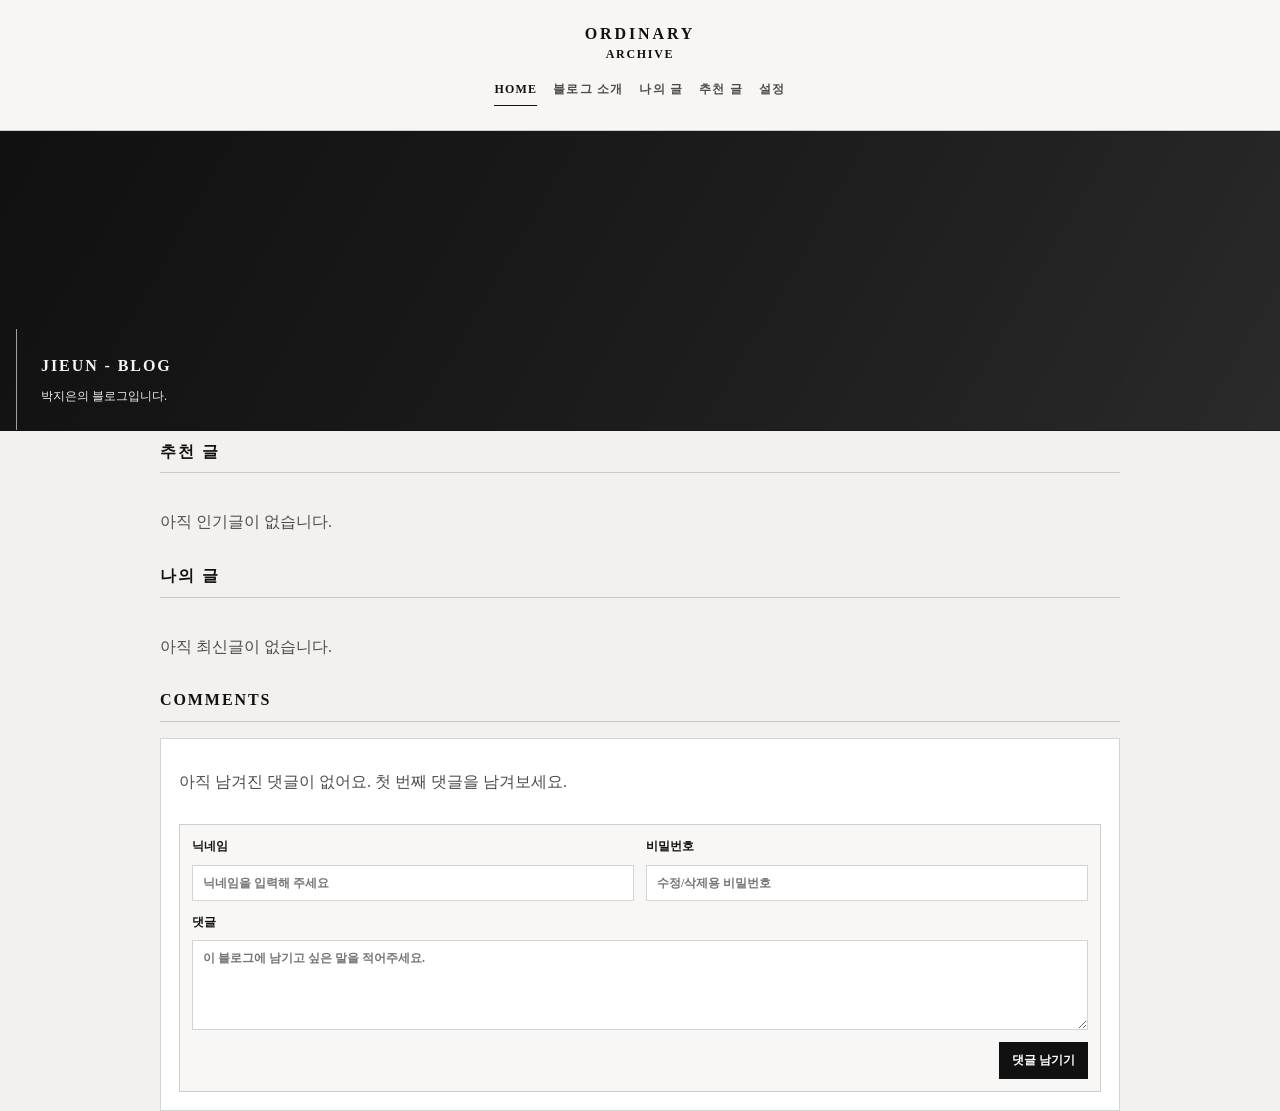
==== commit f1787fe8: "블로그 2" ====
--- a/index.html
+++ b/index.html
@@ -4,12 +4,10 @@
   <meta charset="UTF-8" />
   <meta name="viewport" content="width=device-width, initial-scale=1.0" />
   <title>My Blog</title>
-  <link rel="preconnect" href="https://fonts.googleapis.com" />
-  <link rel="preconnect" href="https://fonts.gstatic.com" crossorigin />
-  <link href="https://fonts.googleapis.com/css2?family=Caveat:wght@400;600;700&family=Nanum+Pen+Script&display=swap" rel="stylesheet" />
   <link rel="stylesheet" href="style.css" />
 </head>
 <body>
+  <!-- ===== 헤더 / 브랜드 / 네비게이션 ===== -->
   <header class="site-header">
     <div class="brand-row">
       <div class="brand" aria-label="블로그 이름">
@@ -20,22 +18,17 @@
     <div id="menu-container" class="menu"></div>
   </header>
 
+  <!-- ===== 메인 페이지 콘텐츠 ===== -->
   <main class="page-shell home-shell">
+    <!-- 메인 히어로 영역: 배경 이미지와 소개 문구 -->
     <section id="home" class="hero" aria-label="블로그 메인 배경">
       <div class="hero-content">
-        <div class="hero-badge">Editorial Notes</div>
-        <h1>Effortless<br />and Chic!</h1>
-        <p>여유로운 하루의 분위기, 감각적인 스타일, 그리고 소소한 기록을 담는 공간입니다. 나만의 삶을 더 정직하고 아름답게 남겨 보세요.</p>
+        <h1>jieun - blog</h1>
+        <p> 박지은의 블로그입니다.</p>
       </div>
     </section>
 
-    <section id="about" class="content-section home-about-section" aria-label="블로그 소개">
-      <div class="section-head about-head">
-        <h3>About the Blog</h3>
-      </div>
-      <div id="aboutHomePreview" class="about-home-preview"></div>
-    </section>
-
+    <!-- 추천 글 카드 영역 -->
     <section id="featured" class="content-section" aria-label="인기 글">
       <div class="section-head">
         <h2>추천 글</h2>
@@ -43,6 +36,7 @@
       <div id="popularPosts" class="featured-grid"></div>
     </section>
 
+    <!-- 최신 글 목록 영역 -->
     <section id="my-posts" class="content-section" aria-label="나의 글">
       <div class="section-head">
         <h2>나의 글</h2>
@@ -50,6 +44,7 @@
       <div id="latestPosts" class="featured-grid"></div>
     </section>
 
+    <!-- 댓글 영역: 작성 폼 + 댓글 리스트 -->
     <section id="comments" class="content-section comment-section" aria-label="Blog comments">
       <div class="section-head">
         <h2>Comments</h2>
--- a/style.css
+++ b/style.css
@@ -1,15 +1,12 @@
-:root {
-  --bg: #ffffff;
-  --panel: #fffdf7;
-  --panel-strong: #fffdf7;
-  --primary: #d9b84c;
-  --primary-dark: #3e3a32;
-  --accent: #c9895b;
-  --text: #3e3a32;
-  --muted: #777064;
-  --line: rgba(62, 58, 50, 0.12);
-  --shadow: 0 20px 40px rgba(101, 86, 58, 0.08);
-  --font-main: "Noto Sans KR", "Segoe UI", sans-serif;
+﻿:root {
+  --bg: #f3f1ee;
+  --panel: #ffffff;
+  --paper: #f8f7f6;
+  --ink: #111111;
+  --muted: #4d4d4d;
+  --line: rgba(17, 17, 17, 0.18);
+  --soft: #e9e5e1;
+  --font-main: Georgia, "Times New Roman", serif;
 }
 
 * {
@@ -22,40 +19,12 @@
 
 body {
   margin: 0;
-  font-family: "Noto Sans KR", "Segoe UI", sans-serif;
+  min-height: 100vh;
   background: var(--bg);
-  color: var(--text);
-  opacity: 1;
-  transform: translateY(0);
-  transition: opacity 0.25s ease, transform 0.25s ease;
-  min-height: 100vh;
-  overflow-y: auto;
-}
-
-body.is-settings-page {
-  overflow-y: auto;
-  overflow-x: hidden;
-}
-
-body.page-transitioning {
-  opacity: 0.75;
-  transform: translateY(8px);
-}
-
-body.page-ready {
-  opacity: 1;
-  transform: none;
-}
-
-@keyframes fadeUp {
-  from {
-    opacity: 0;
-    transform: translateY(14px);
-  }
-  to {
-    opacity: 1;
-    transform: translateY(0);
-  }
+  color: var(--ink);
+  font-family: var(--font-main);
+  font-size: 16px;
+  line-height: 1.6;
 }
 
 img {
@@ -74,97 +43,85 @@
   font: inherit;
 }
 
+button {
+  cursor: pointer;
+}
+
 .site-header {
   position: sticky;
   top: 0;
-  z-index: 10;
-  backdrop-filter: blur(12px);
-  background: rgba(247, 243, 232, 0.8);
+  z-index: 20;
+  background: rgba(248, 246, 244, 0.96);
   border-bottom: 1px solid var(--line);
 }
 
 .brand-row {
-  max-width: 1200px;
+  max-width: 960px;
   margin: 0 auto;
-  padding: 24px 28px 10px;
-  display: flex;
-  align-items: center;
+  padding: 24px 20px 12px;
+  display: flex;
   justify-content: center;
-  gap: 20px;
 }
 
 .brand {
   display: flex;
   flex-direction: column;
   align-items: center;
-  gap: 0;
-  line-height: 0.9;
-  text-align: center;
-  font-family: Georgia, "Times New Roman", serif;
-  color: var(--primary-dark);
+  gap: 4px;
+  letter-spacing: 0.18em;
+  text-transform: uppercase;
 }
 
 .brand-main {
-  font-size: clamp(2.7rem, 5vw, 5.8rem);
-  font-weight: 700;
-  letter-spacing: -0.08em;
-  color: #1d1a1a;
-  font-family: Georgia, "Times New Roman", serif;
+  font-size: 16px;
+  font-weight: 700;
+  line-height: 1.2;
 }
 
 .brand-sub {
-  display: inline-block;
-  margin-top: -4px;
-  font-size: clamp(1.7rem, 3vw, 3.8rem);
-  font-weight: 400;
-  font-style: italic;
-  font-family: "Segoe Print", "Bradley Hand", cursive;
-  color: #8b7a76;
-  transform: translateY(-4px);
+  font-size: 12px;
+  font-weight: 700;
+  letter-spacing: 0.14em;
+  line-height: 1.2;
 }
 
 .menu {
-  max-width: 1200px;
+  max-width: 960px;
   margin: 0 auto;
-  padding: 0 28px 18px;
+  padding: 0 20px 12px;
 }
 
 .menu ul {
   list-style: none;
+  display: flex;
+  justify-content: center;
+  flex-wrap: wrap;
+  gap: 16px;
   padding: 0;
   margin: 0;
-  display: flex;
-  flex-wrap: wrap;
-  justify-content: center;
-  gap: 14px;
-}
-
-.menu li {
-  display: inline-flex;
 }
 
 .menu a {
-  padding: 10px 0;
-  color: rgba(27, 23, 22, 0.78);
-  font-family: "Noto Sans KR", "Segoe UI", sans-serif;
-  font-weight: 600;
-  letter-spacing: 0.08em;
-  text-transform: uppercase;
-  font-size: 0.72rem;
+  display: inline-block;
+  padding: 6px 0;
   border-bottom: 1px solid transparent;
-  transition: all 0.2s ease;
+  color: var(--muted);
+  font-size: 12px;
+  font-weight: 700;
+  letter-spacing: 0.1em;
+  text-transform: uppercase;
 }
 
 .menu a:hover,
 .menu a.active {
-  color: #1a1a1a;
-  border-color: rgba(26, 26, 26, 0.5);
+  color: var(--ink);
+  border-color: var(--ink);
 }
 
 .page-shell {
-  max-width: 1180px;
+  max-width: 960px;
   margin: 0 auto;
-  padding: 28px 28px 70px;
+  padding: 28px 20px 80px;
 }
 
 .home-shell {
@@ -174,281 +131,331 @@
 
 .home-shell > section:not(.hero),
 .home-shell > .info-grid {
-  width: min(1180px, calc(100% - 56px));
-  margin-left: auto;
-  margin-right: auto;
-}
-
-.home-shell .hero {
-  min-height: 480px;
-  border-radius: 0;
+  width: min(960px, calc(100% - 40px));
+  margin: 0 auto;
+}
+
+.hero {
   position: relative;
-  overflow: hidden;
+  min-height: 300px;
+  display: flex;
+  align-items: flex-end;
   background-size: cover;
   background-position: center;
-  box-shadow: none;
-  display: flex;
-  align-items: center;
-  justify-content: center;
-  border: none;
-  margin: 0;
+  background-color: #111111;
+  border-top: 1px solid var(--line);
+  border-bottom: 1px solid var(--line);
 }
 
 .hero::before {
   content: "";
   position: absolute;
   inset: 0;
-  background: linear-gradient(180deg, rgba(255,255,255,0.18), rgba(122, 96, 96, 0.18));
+  background: linear-gradient(120deg, rgba(17, 17, 17, 0.82), rgba(70, 70, 70, 0.25));
 }
 
 .hero-content {
   position: relative;
   z-index: 1;
-  padding: 42px 36px;
-  color: #2b1b1d;
-  max-width: 760px;
-  text-align: center;
+  max-width: 640px;
+  padding: 24px 0 24px 24px;
+  margin: 0 0 0 16px;
+  border-left: 1px solid rgba(255, 255, 255, 0.6);
 }
 
 .hero-badge {
   display: inline-block;
+  margin-bottom: 8px;
+  color: #f5f5f5;
+  font-size: 12px;
+  font-weight: 700;
+  letter-spacing: 0.12em;
+  text-transform: uppercase;
+}
+
+.hero h1 {
+  margin: 0 0 8px;
+  color: #f4f4f4;
+  font-size: 16px;
+  font-weight: 700;
+  line-height: 1.6;
+  letter-spacing: 0.12em;
+  text-transform: uppercase;
+}
+
+.hero p {
+  max-width: 520px;
+  margin: 0;
+  color: rgba(255, 255, 255, 0.92);
+  font-size: 12px;
+  line-height: 1.6;
+}
+
+.content-section {
+  margin-top: 32px;
+}
+
+.section-head {
   margin-bottom: 16px;
-  padding: 8px 14px;
-  border-radius: 999px;
-  background: rgba(255, 255, 255, 0.4);
-  border: 1px solid rgba(73, 41, 44, 0.12);
-  font-size: 0.74rem;
+  padding-top: 8px;
+  padding-bottom: 8px;
+  border-bottom: 1px solid var(--line);
+}
+
+.section-head h2,
+.section-head h3,
+.page-title {
+  margin: 0;
+  color: var(--ink);
+  font-size: 16px;
+  font-weight: 700;
   letter-spacing: 0.12em;
   text-transform: uppercase;
-  color: #4d2327;
-}
-
-.hero h1 {
-  margin: 0 0 12px;
-  font-size: clamp(3.2rem, 7vw, 7rem);
-  line-height: 0.9;
-  letter-spacing: -0.07em;
-  font-family: Georgia, "Times New Roman", serif;
-  color: #4b1820;
-}
-
-.hero p {
-  margin: 0 auto;
-  max-width: 620px;
-  font-size: 1.06rem;
-  line-height: 1.7;
-  color: rgba(43, 27, 29, 0.78);
-}
-
-.background-config {
-  background: var(--panel);
-  border: 1px solid var(--line);
-  border-radius: 18px;
-  padding: 18px 20px;
-  margin-top: 22px;
-  display: flex;
-  flex-wrap: wrap;
-  align-items: center;
-  gap: 12px;
-  box-shadow: 0 12px 30px rgba(32, 39, 33, 0.06);
-}
-
-.background-config label {
-  font-weight: 700;
-  color: var(--primary-dark);
-}
-
-.background-config input {
-  flex: 1 1 260px;
-  min-width: 200px;
-  padding: 12px 14px;
-  border: 1px solid rgba(36, 58, 42, 0.2);
-  border-radius: 12px;
-  background: rgba(255, 255, 255, 0.9);
-}
-
-.primary-btn,
-.secondary-btn {
-  padding: 11px 18px;
-  border: none;
-  border-radius: 12px;
-  cursor: pointer;
-  font-weight: 700;
-  transition: transform 0.2s ease, box-shadow 0.2s ease;
-}
-
-.primary-btn {
-  background: var(--primary);
-  color: white;
-  box-shadow: 0 10px 20px rgba(60, 90, 65, 0.2);
-}
-
-.secondary-btn {
-  background: var(--panel-strong);
-  border: 1px solid var(--line);
-  color: var(--primary-dark);
-}
-
-.primary-btn:hover,
-.secondary-btn:hover {
-  transform: translateY(-1px);
-}
-
-.content-section {
-  margin-top: 36px;
-  padding-left: 0;
-  padding-right: 0;
-}
-
-.section-head {
-  margin-bottom: 18px;
-}
-
-.section-head h2 {
-  margin: 0;
-  font-size: clamp(1.5rem, 2vw, 2.1rem);
-  letter-spacing: 0.08em;
-  text-transform: uppercase;
-  color: var(--primary-dark);
 }
 
 .featured-grid {
   display: grid;
   grid-template-columns: repeat(3, minmax(0, 1fr));
-  gap: 20px;
+  gap: 18px;
 }
 
 .card {
-  background: #fffdf7;
-  border: 1px solid rgba(62, 58, 50, 0.08);
-  border-radius: 18px;
-  overflow: hidden;
-  box-shadow: none;
-  transition: transform 0.2s ease, border-color 0.2s ease;
-  animation: fadeUp 0.35s ease both;
-}
-
-.card:hover {
-  transform: translateY(-3px);
-  border-color: rgba(65, 47, 46, 0.14);
+  background: var(--panel);
+  border: 1px solid var(--line);
 }
 
 .card-link {
   display: block;
+  height: 100%;
   color: inherit;
-  height: 100%;
 }
 
 .card-thumb {
-  height: 230px;
+  height: 180px;
   background-size: cover;
   background-position: center;
-  background-repeat: no-repeat;
-  background-color: rgba(246, 243, 240, 0.9);
-  border-bottom: 1px solid rgba(65, 47, 46, 0.08);
+  background-color: var(--soft);
+  border-bottom: 1px solid var(--line);
 }
 
 .card-thumb.placeholder {
   display: flex;
   align-items: center;
   justify-content: center;
-  background: linear-gradient(135deg, rgba(240,236,233,0.9), rgba(249,245,242,1));
-  color: rgba(31, 22, 23, 0.46);
-  font-size: 0.72rem;
-  letter-spacing: 0.18em;
-  text-transform: uppercase;
-  font-weight: 700;
+  color: var(--muted);
+  font-size: 12px;
+  letter-spacing: 0.14em;
+  text-transform: uppercase;
+  background: var(--soft);
 }
 
 .card-body {
-  padding: 18px 18px 22px;
+  padding: 16px;
 }
 
 .card-meta {
   display: flex;
   align-items: center;
   justify-content: space-between;
-  gap: 12px;
-  margin-bottom: 14px;
+  gap: 8px;
+  margin-bottom: 10px;
 }
 
 .card-tag {
   display: inline-block;
-  font-size: 0.7rem;
+  color: var(--ink);
+  font-size: 12px;
   font-weight: 700;
   letter-spacing: 0.08em;
   text-transform: uppercase;
-  padding: 0;
-  border-radius: 0;
-  background: transparent;
-  color: #7d6734;
-  border: none;
-  text-shadow: 0 1px 0 rgba(255,255,255,0.7), 0 2px 10px rgba(125, 103, 52, 0.12);
-}
-
-.card-views {
-  font-size: 0.78rem;
+}
+
+.card-views,
+.post-meta,
+.post-header {
+  font-size: 12px;
   color: var(--muted);
-  font-weight: 600;
-}
-
-.card h3 {
-  margin: 8px 0 8px;
-  font-size: 1.45rem;
-  line-height: 1.3;
-  font-family: var(--font-main);
-  letter-spacing: -0.04em;
-  color: var(--primary-dark);
-}
-
-.card p {
+}
+
+.card h3,
+.post-title,
+.about-preview-copy h3,
+.story-copy h2,
+.hero-title {
   margin: 0;
+  color: var(--ink);
+  font-size: 16px;
+  font-weight: 700;
+  line-height: 1.5;
+}
+
+.card p,
+.post-preview,
+.about-preview-copy p,
+.hero-intro-block p,
+.story-aside p,
+.story-copy p,
+.post-content-paragraph,
+.comment-item p {
+  margin: 0;
+  color: var(--ink);
+  font-size: 16px;
+  line-height: 1.6;
+}
+
+.post-card {
+  background: var(--panel);
+  border: 1px solid var(--line);
+  padding: 20px;
+}
+
+.post-summary {
+  display: flex;
+  flex-direction: column;
+}
+
+.post-visual {
+  width: 100%;
+  height: 200px;
+  overflow: hidden;
+  border: 1px solid var(--line);
+  background: var(--soft);
+}
+
+.post-visual img {
+  width: 100%;
+  height: 100%;
+  object-fit: cover;
+}
+
+.post-visual.placeholder {
+  display: flex;
+  align-items: center;
+  justify-content: center;
   color: var(--muted);
-  line-height: 1.7;
-}
-
-.home-about-section {
-  margin-top: 48px;
-  position: relative;
-  z-index: 1;
+  font-size: 12px;
+  letter-spacing: 0.14em;
+  text-transform: uppercase;
+}
+
+.post-body {
+  padding-top: 16px;
+}
+
+.post-header {
+  display: flex;
+  justify-content: space-between;
+  align-items: center;
+  gap: 8px;
+  margin-bottom: 8px;
+}
+
+.post-detail-header {
+  margin-bottom: 18px;
+}
+
+.post-detail-bar {
+  display: flex;
+  justify-content: space-between;
+  align-items: center;
+  gap: 12px;
+  padding-bottom: 8px;
+  border-bottom: 1px solid var(--line);
+}
+
+.left-tools,
+.right-tools,
+.admin-post-actions,
+.comment-actions {
+  display: flex;
+  align-items: center;
+  gap: 8px;
+  flex-wrap: wrap;
+}
+
+.ghost-btn,
+.action-btn,
+.comment-submit,
+.comment-action,
+.comment-dialog-cancel,
+.comment-dialog-confirm,
+.primary-btn,
+.secondary-btn,
+.category-filter,
+.category-chip,
+.sticker-btn {
+  border: 1px solid var(--line);
+  background: var(--panel);
+  color: var(--ink);
+  font-size: 12px;
+  font-weight: 700;
+  padding: 8px 12px;
+}
+
+.comment-submit,
+.comment-dialog-confirm,
+.primary-btn {
+  background: var(--ink);
+  color: #ffffff;
+  border-color: var(--ink);
 }
 
 .comment-section {
-  margin-top: 52px;
-  margin-bottom: 24px;
+  margin-top: 36px;
 }
 
 .comment-panel {
-  background: #fffdf9;
-  border: 1px solid rgba(17,17,17,0.12);
-  border-radius: 22px;
-  padding: 26px;
-  box-shadow: 0 18px 38px rgba(58, 47, 35, 0.04);
   display: flex;
   flex-direction: column;
   gap: 18px;
+  padding: 18px;
+  background: var(--panel);
+  border: 1px solid var(--line);
 }
 
 .comment-list {
   display: flex;
   flex-direction: column;
   gap: 14px;
-  order: 1;
-  padding-bottom: 14px;
-  border-bottom: 1px solid rgba(17,17,17,0.08);
+}
+
+.comment-item {
+  padding-top: 12px;
+  border-top: 1px solid var(--line);
+}
+
+.comment-meta {
+  display: flex;
+  justify-content: space-between;
+  align-items: flex-start;
+  gap: 12px;
+  margin-bottom: 8px;
+}
+
+.comment-author-wrap {
+  display: flex;
+  align-items: center;
+  flex-wrap: wrap;
+  gap: 8px;
+}
+
+.comment-author {
+  font-size: 16px;
+  font-weight: 700;
+}
+
+.comment-date {
+  font-size: 12px;
+  color: var(--muted);
 }
 
 .comment-form {
   display: flex;
   flex-direction: column;
-  gap: 16px;
-  order: 2;
-  margin-top: 4px;
-  background: rgba(255,255,255,0.7);
-  border: 1px solid rgba(17,17,17,0.08);
-  border-radius: 18px;
-  padding: 16px;
-  box-shadow: inset 0 0 0 1px rgba(255,255,255,0.4);
+  gap: 12px;
+  padding: 12px;
+  background: var(--paper);
+  border: 1px solid var(--line);
 }
 
 .comment-inputs {
@@ -461,632 +468,285 @@
   display: flex;
   flex-direction: column;
   gap: 8px;
-  color: var(--primary-dark);
-  font-size: 0.8rem;
+  color: var(--ink);
+  font-size: 12px;
   font-weight: 700;
 }
 
 .field-group input,
-.field-group textarea {
-  width: 100%;
-  border: 1px solid rgba(17,17,17,0.12);
-  border-radius: 10px;
-  background: rgba(255,255,255,0.9);
-  padding: 8px 12px;
-  color: var(--primary-dark);
-  resize: vertical;
-  font: inherit;
-  box-shadow: inset 0 1px 2px rgba(17,17,17,0.02);
-  min-height: 38px;
-}
-
-.comment-form textarea {
-  min-height: 78px;
-}
-
-.field-group input:focus,
-.field-group textarea:focus {
-  outline: none;
-  border-color: rgba(17,17,17,0.35);
-}
-
-.comment-submit-wrap {
-  display: flex;
-  justify-content: flex-end;
-}
-
-.comment-field {
-  width: 100%;
-}
-
-.comment-submit {
-  border: none;
-  border-radius: 10px;
-  padding: 9px 12px;
-  background: #1d1a1a;
-  color: #fff;
-  font-weight: 600;
-  cursor: pointer;
-  width: 25%;
-  min-width: 96px;
-  font-size: 0.8rem;
-  letter-spacing: 0.01em;
-  box-shadow: 0 8px 18px rgba(17,17,17,0.08);
-}
-
-.comment-item {
-  border-top: 1px solid rgba(17,17,17,0.08);
-  padding-top: 16px;
-}
-
-.comment-meta {
-  display: flex;
-  justify-content: space-between;
-  align-items: center;
-  gap: 12px;
-  margin-bottom: 8px;
-}
-
-.comment-author-wrap {
-  display: flex;
-  align-items: center;
-  gap: 8px;
-  flex-wrap: wrap;
-}
-
-.comment-author {
-  font-weight: 700;
-  color: var(--primary-dark);
-}
-
-.comment-date {
-  font-size: 0.8rem;
-  color: var(--muted);
-}
-
-.comment-actions {
-  display: flex;
-  gap: 8px;
-}
-
-.comment-action {
-  border: 1px solid rgba(17,17,17,0.14);
-  background: transparent;
-  color: var(--muted);
-  border-radius: 999px;
-  padding: 4px 8px;
-  font-size: 0.75rem;
-  cursor: pointer;
-}
-
-.comment-action.delete {
-  color: #7a3a38;
-}
-
-.comment-dialog-overlay {
-  position: fixed;
-  inset: 0;
-  background: rgba(17,17,17,0.38);
-  display: flex;
-  align-items: center;
-  justify-content: center;
-  z-index: 50;
-  padding: 20px;
-}
-
-.comment-dialog {
-  width: min(420px, 100%);
-  background: #fffdf9;
-  border: 1px solid rgba(17,17,17,0.1);
-  border-radius: 18px;
-  padding: 20px 18px 16px;
-  box-shadow: 0 24px 50px rgba(17,17,17,0.12);
-}
-
-.comment-dialog h3 {
-  margin: 0 0 12px;
-  font-size: 1rem;
-  color: var(--primary-dark);
-}
-
-.comment-dialog-input {
-  width: 100%;
-  border: 1px solid rgba(17,17,17,0.15);
-  border-radius: 10px;
-  background: #fff;
-  padding: 10px 12px;
-  font: inherit;
-  color: var(--primary-dark);
-  resize: vertical;
-  min-height: 42px;
-}
-
-.comment-dialog textarea.comment-dialog-input {
-  min-height: 96px;
-}
-
-.comment-dialog-actions {
-  display: flex;
-  justify-content: flex-end;
-  gap: 10px;
-  margin-top: 14px;
-}
-
-.comment-dialog-cancel,
-.comment-dialog-confirm {
-  border: 1px solid rgba(17,17,17,0.14);
-  border-radius: 10px;
-  padding: 9px 14px;
-  font: inherit;
-  cursor: pointer;
-}
-
-.comment-dialog-confirm {
-  background: #1d1a1a;
-  color: #fff;
-  border-color: #1d1a1a;
-}
-
-.comment-item p {
-  margin: 0;
-  white-space: pre-wrap;
-  line-height: 1.8;
-  color: var(--text);
-}
-
-.comment-empty {
-  padding: 12px 0 4px;
-  color: var(--muted);
-}
-
-.about-head {
-  margin-bottom: 18px;
-}
-
-.about-home-preview {
-  width: 100%;
-}
-
-.about-preview-shell {
-  display: grid;
-  grid-template-columns: 1fr 1.2fr;
-  gap: 28px;
-  align-items: center;
-  background: #ffffff;
-  border: 1px solid rgba(17,17,17,0.14);
-  padding: 28px 26px 24px;
-  position: relative;
-  z-index: 2;
-}
-
-.about-preview-copy {
-  display: flex;
-  flex-direction: column;
-  gap: 16px;
-  padding: 8px 0;
-}
-
-.about-preview-header {
-  display: flex;
-  justify-content: space-between;
-  align-items: center;
-  gap: 12px;
-  border-bottom: 1px solid rgba(17, 17, 17, 0.35);
-  padding-bottom: 12px;
-}
-
-.about-preview-kicker,
-.about-preview-tag {
-  font-size: 0.72rem;
-  letter-spacing: 0.14em;
-  text-transform: uppercase;
-  color: #171717;
-  font-weight: 700;
-}
-
-.about-preview-copy h3 {
-  margin: 0;
-  font-size: clamp(2.2rem, 3vw, 4.2rem);
-  line-height: 0.98;
-  letter-spacing: -0.06em;
-  color: #161616;
-  font-family: var(--font-main);
-  word-break: keep-all;
-  overflow-wrap: anywhere;
-  text-shadow: none;
-}
-
-.about-preview-divider {
-  width: 72px;
-  height: 1px;
-  background: rgba(17,17,17,0.9);
-  margin-top: 2px;
-}
-
-.about-preview-copy p {
-  margin: 0;
-  padding-top: 10px;
-  white-space: pre-wrap;
-  line-height: 1.7;
-  color: #2a2926;
-  font-size: 0.9rem;
-  text-shadow: none;
-}
-
-.about-preview-gallery {
-  display: grid;
-  grid-template-columns: 1.2fr 0.8fr;
-  gap: 18px;
-  margin-top: 6px;
-  align-items: end;
-}
-
-.about-preview-gallery img {
-  width: 100%;
-  display: block;
-  object-fit: cover;
-  background: transparent;
-}
-
-.about-preview-gallery img:first-child {
-  min-height: 360px;
-  max-height: 420px;
-}
-
-.about-preview-gallery img:last-child {
-  min-height: 220px;
-  max-height: 260px;
-  margin-top: 44px;
-}
-
-.editorial-page {
-  max-width: 1280px;
-  width: 100%;
-  padding: 0 28px 60px;
-  background: #f4f1ee;
-}
-
-.archive-journal {
-  background: #f4f1ee;
-  border-top: 1px solid rgba(17,17,17,0.5);
-  border-bottom: 1px solid rgba(17,17,17,0.5);
-  padding: 0 0 24px;
-}
-
-.archive-header-row {
-  display: flex;
-  justify-content: space-between;
-  align-items: center;
-  padding: 18px 0 20px;
-  border-bottom: 1px solid rgba(17,17,17,0.5);
-  font-size: 0.72rem;
-  letter-spacing: 0.2em;
-  text-transform: uppercase;
-  color: #111;
-  font-weight: 700;
-}
-
-.archive-blog {
-  display: inline-flex;
-  align-items: center;
-  gap: 10px;
-}
-
-.archive-blog::before {
-  content: "";
-  width: 14px;
-  height: 1px;
-  background: rgba(17,17,17,0.75);
-}
-
-.archive-hero {
-  display: grid;
-  grid-template-columns: 1.7fr 1fr;
-  align-items: end;
-  gap: 28px;
-  padding: 22px 0 18px;
-  border-bottom: 1px solid rgba(17,17,17,0.5);
-}
-
-.hero-title-wrap {
-  display: flex;
-  align-items: flex-end;
-}
-
-.hero-title {
-  margin: 0;
-  font-family: "Noto Serif KR", "Georgia", serif;
-  font-size: clamp(3.2rem, 5vw, 7rem);
-  line-height: 0.85;
-  letter-spacing: -0.09em;
-  color: #111;
-  font-weight: 700;
-  white-space: pre-line;
-}
-
-.hero-intro-block {
-  display: flex;
-  justify-content: flex-end;
-  align-items: flex-end;
-}
-
-.hero-intro-block p {
-  margin: 0;
-  max-width: 430px;
-  font-size: 0.9rem;
-  line-height: 1.65;
-  color: #181818;
-  white-space: pre-wrap;
-  font-family: "Noto Serif KR", "Georgia", serif;
-}
-
-.hero-photo-wrap {
-  margin: 18px 0 0;
-}
-
-.hero-photo-wrap img {
-  display: block;
-  width: 100%;
-  height: 440px;
-  object-fit: cover;
-  filter: grayscale(1) contrast(1.1);
-  background: #d8d5d3;
-}
-
-.archive-story {
-  display: grid;
-  grid-template-columns: 0.9fr 1.2fr 1.5fr;
-  gap: 26px;
-  align-items: start;
-  padding-top: 24px;
-}
-
-.story-aside {
-  display: flex;
-  flex-direction: column;
-  gap: 22px;
-  padding-top: 12px;
-}
-
-.archive-inline-label {
-  font-size: 0.72rem;
-  letter-spacing: 0.18em;
-  text-transform: uppercase;
-  color: #111;
-  font-weight: 700;
-  border-bottom: 1px solid rgba(17,17,17,0.5);
-  padding-bottom: 10px;
-}
-
-.story-aside p {
-  margin: 0;
-  font-size: 0.9rem;
-  line-height: 1.6;
-  color: #191919;
-  font-family: "Noto Serif KR", "Georgia", serif;
-}
-
-.mini-photo-box {
-  margin: 0;
-  width: 100%;
-}
-
-.mini-photo-box img {
-  display: block;
-  width: 100%;
-  height: 290px;
-  object-fit: cover;
-  filter: grayscale(1) contrast(1.1);
-  background: #dfd8d1;
-}
-
-.story-copy {
-  display: flex;
-  flex-direction: column;
-  gap: 14px;
-  padding-top: 12px;
-  padding-bottom: 30px;
-}
-
-.story-copy h2 {
-  margin: 0;
-  font-family: "Noto Serif KR", "Georgia", serif;
-  font-size: clamp(2.2rem, 3vw, 4rem);
-  line-height: 1.05;
-  letter-spacing: -0.07em;
-  color: #111;
-}
-
-.story-copy p {
-  margin: 0;
-  font-size: 0.9rem;
-  line-height: 1.7;
-  color: #191919;
-  white-space: pre-wrap;
-  font-family: "Noto Serif KR", "Georgia", serif;
-}
-
-.archive-bottom {
-  display: grid;
-  grid-template-columns: 0.9fr 1.4fr;
-  gap: 26px;
-  align-items: end;
-  padding-top: 24px;
-  border-top: 1px solid rgba(17,17,17,0.5);
-}
-
-.signature-wrap {
-  display: flex;
-  flex-direction: column;
-  justify-content: flex-end;
-  gap: 12px;
-}
-
-.signature-mark {
-  width: 72px;
-  height: 1px;
-  background: rgba(17,17,17,0.9);
-  display: block;
-}
-
-.signature-wrap p {
-  margin: 0;
-  font-family: "Noto Serif KR", "Georgia", serif;
-  font-size: clamp(1.5rem, 2vw, 2.8rem);
-  line-height: 1.3;
-  letter-spacing: -0.06em;
-  color: #111;
-  white-space: pre-wrap;
-}
-
-.mini-gallery {
-  display: grid;
-  grid-template-columns: 1fr 1fr;
-  gap: 18px;
-  align-items: end;
-}
-
-.mini-gallery img {
-  display: block;
-  width: 100%;
-  height: 220px;
-  object-fit: cover;
-  filter: grayscale(1) contrast(1.05);
-  background: #d8d5d1;
-}
-
-.editorial-header,
-.editorial-body,
-.editorial-title-wrap,
-.editorial-copy,
-.editorial-gallery,
-.photo-card,
-.photo-card img {
-  all: revert;
-}
-
-.photo-card {
-  position: relative;
-  margin: 0;
-  background: transparent;
-  border: none;
-  border-radius: 0;
-  box-shadow: none;
-  overflow: visible;
-  width: 100%;
-  display: flex;
-  justify-content: center;
-  align-items: center;
-}
-
-.photo-card img {
-  display: block;
-  width: auto;
-  max-width: 100%;
-  height: auto;
-  max-height: 500px;
-  object-fit: contain;
-  border-radius: 0;
-  background: transparent;
-  filter: grayscale(0.22) contrast(1.12);
-  margin: 0 auto;
-}
-
-.photo-large img {
-  height: auto;
-  max-height: 420px;
-}
-
-.photo-portrait img {
-  height: auto;
-  max-height: 500px;
-  filter: saturate(0.8) grayscale(0.2) contrast(1.06);
-}
-
-.photo-card figcaption {
-  position: absolute;
-  left: 12px;
-  bottom: 18px;
-  font-size: 1.1rem;
-  color: #1b1b1b;
-  font-weight: 500;
-}
-
-.corner-mark {
-  position: absolute;
-  right: 18px;
-  bottom: 18px;
-  width: 68px;
-  height: 68px;
-  border: 1px solid rgba(18, 18, 18, 0.4);
-  border-radius: 50%;
-  display: flex;
-  align-items: center;
-  justify-content: center;
-  background: rgba(255,255,255,0.18);
-  font-size: 2rem;
-  color: #1a1a1a;
-}
-
-.page-title {
-  margin: 0;
-  font-size: clamp(2.2rem, 3vw, 3.4rem);
-  letter-spacing: -0.06em;
-  color: var(--primary-dark);
-  font-family: var(--font-main);
-  font-weight: 700;
-}
-
-.form-panel {
-  background: var(--panel-strong);
-  border: 1px solid var(--line);
-  border-radius: 24px;
-  padding: 28px;
-  box-shadow: 0 15px 35px rgba(18, 18, 18, 0.04);
-}
-
-.form-stack {
-  display: flex;
-  flex-direction: column;
-  gap: 18px;
-}
-
-.form-row {
-  display: flex;
-  flex-direction: column;
-  gap: 10px;
-}
-
-.form-label {
-  font-size: 0.96rem;
-  font-weight: 700;
-  color: var(--primary-dark);
-}
-
+.field-group textarea,
 .text-input,
 .textarea-input,
 .file-input {
   width: 100%;
-  border: 1px solid rgba(36, 58, 42, 0.18);
-  border-radius: 14px;
-  padding: 14px 16px;
-  background: rgba(246, 245, 244, 0.8);
-}
-
-.text-input:focus,
-.textarea-input:focus {
-  outline: 2px solid rgba(60, 90, 65, 0.18);
-  border-color: rgba(60, 90, 65, 0.35);
-}
-
+  border: 1px solid var(--line);
+  background: var(--panel);
+  color: var(--ink);
+  padding: 8px 10px;
+  font-size: 12px;
+  line-height: 1.5;
+}
+
+.field-group textarea,
 .textarea-input {
-  min-height: 260px;
+  min-height: 60px;
   resize: vertical;
-  line-height: 1.7;
-  font-family: var(--font-main);
-  font-size: 1.1rem;
-  letter-spacing: 0.01em;
-  background: linear-gradient(180deg, rgba(255,255,255,0.8), rgba(253,245,239,0.9));
+}
+
+.comment-submit-wrap {
+  display: flex;
+  justify-content: flex-end;
+}
+
+.comment-dialog-overlay {
+  position: fixed;
+  inset: 0;
+  z-index: 50;
+  display: flex;
+  align-items: center;
+  justify-content: center;
+  padding: 12px;
+  background: rgba(17, 17, 17, 0.35);
+}
+
+.comment-dialog {
+  width: min(420px, 100%);
+  background: var(--panel);
+  border: 1px solid var(--line);
+  padding: 18px;
+}
+
+.comment-dialog h3 {
+  margin: 0 0 12px;
+  font-size: 16px;
+  font-weight: 700;
+}
+
+.comment-dialog-input {
+  width: 100%;
+  border: 1px solid var(--line);
+  background: var(--panel);
+  color: var(--ink);
+  padding: 10px 12px;
+  font-size: 16px;
+  line-height: 1.5;
+  min-height: 42px;
+}
+
+.comment-dialog textarea.comment-dialog-input {
+  min-height: 96px;
+}
+
+.comment-dialog-actions {
+  display: flex;
+  justify-content: flex-end;
+  gap: 10px;
+  margin-top: 12px;
+}
+
+.comment-empty {
+  padding: 12px 0;
+  color: var(--muted);
+}
+
+.about-home-preview {
+  width: 100%;
+}
+
+.about-preview-shell {
+  display: grid;
+  grid-template-columns: 1fr 1.2fr;
+  gap: 18px;
+  padding: 18px;
+  background: var(--panel);
+  border: 1px solid var(--line);
+}
+
+.about-preview-copy {
+  display: flex;
+  flex-direction: column;
+  justify-content: center;
+  gap: 10px;
+}
+
+.about-preview-header {
+  display: flex;
+  justify-content: space-between;
+  align-items: center;
+  gap: 12px;
+  padding-bottom: 8px;
+  border-bottom: 1px solid var(--line);
+}
+
+.about-preview-kicker,
+.about-preview-tag,
+.archive-inline-label,
+.archive-header-row,
+.archive-label,
+.archive-blog {
+  font-size: 12px;
+  font-weight: 700;
+  letter-spacing: 0.12em;
+  text-transform: uppercase;
+}
+
+.about-preview-divider {
+  width: 40px;
+  height: 1px;
+  background: var(--ink);
+}
+
+.about-preview-gallery {
+  display: grid;
+  grid-template-columns: 1.2fr 0.8fr;
+  gap: 12px;
+}
+
+.about-preview-gallery img {
+  width: 100%;
+  height: 200px;
+  object-fit: cover;
+  border: 1px solid var(--line);
+  background: var(--soft);
+}
+
+.archive-journal {
+  background: var(--panel);
+  border: 1px solid var(--line);
+  padding: 18px;
+}
+
+.archive-header-row {
+  display: grid;
+  grid-template-columns: 1fr auto;
+  align-items: center;
+  padding-bottom: 8px;
+  border-bottom: 1px solid var(--line);
+}
+
+.archive-hero {
+  display: grid;
+  grid-template-columns: 1.3fr 0.7fr;
+  gap: 18px;
+  align-items: end;
+  padding: 18px 0;
+  border-bottom: 1px solid var(--line);
+}
+
+.hero-title-wrap {
+  display: flex;
+  align-items: flex-end;
+}
+
+.hero-title {
+  font-size: 16px;
+  letter-spacing: 0.12em;
+  text-transform: uppercase;
+}
+
+.hero-intro-block {
+  display: flex;
+  justify-content: flex-end;
+  align-items: flex-end;
+}
+
+.hero-photo-wrap {
+  margin: 18px 0 0;
+}
+
+.hero-photo-wrap img,
+.mini-photo-box img,
+.mini-gallery img {
+  width: 100%;
+  height: 220px;
+  object-fit: cover;
+  border: 1px solid var(--line);
+  background: var(--soft);
+}
+
+.archive-story {
+  display: grid;
+  grid-template-columns: 0.8fr 1fr 1.2fr;
+  gap: 18px;
+  padding-top: 18px;
+}
+
+.story-aside {
+  display: flex;
+  flex-direction: column;
+  gap: 12px;
+}
+
+.mini-photo-box {
+  margin: 0;
+}
+
+.story-copy {
+  display: flex;
+  flex-direction: column;
+  gap: 8px;
+}
+
+.archive-bottom {
+  display: grid;
+  grid-template-columns: 0.7fr 1.3fr;
+  gap: 18px;
+  padding-top: 18px;
+  border-top: 1px solid var(--line);
+}
+
+.signature-wrap {
+  display: flex;
+  flex-direction: column;
+  justify-content: flex-end;
+  gap: 12px;
+}
+
+.signature-mark {
+  width: 40px;
+  height: 1px;
+  background: var(--ink);
+}
+
+.signature-wrap p {
+  margin: 0;
+  font-size: 16px;
+  line-height: 1.6;
+}
+
+.mini-gallery {
+  display: grid;
+  grid-template-columns: repeat(2, minmax(0, 1fr));
+  gap: 12px;
+}
+
+.page-title {
+  margin-bottom: 18px;
+}
+
+.form-panel {
+  background: var(--panel);
+  border: 1px solid var(--line);
+  padding: 18px;
+}
+
+.form-stack {
+  display: flex;
+  flex-direction: column;
+  gap: 16px;
+}
+
+.form-row {
+  display: flex;
+  flex-direction: column;
+  gap: 8px;
+}
+
+.form-label {
+  font-size: 12px;
+  font-weight: 700;
+  letter-spacing: 0.08em;
+  text-transform: uppercase;
 }
 
 .toggle-row {
@@ -1096,566 +756,154 @@
   gap: 12px;
 }
 
-.hint-text {
-  font-size: 0.86rem;
+.hint-text,
+.status-text {
+  font-size: 12px;
   color: var(--muted);
 }
 
-.handwrite-panel {
-  position: relative;
-  padding: 18px;
-  border: 1px solid rgba(67, 45, 45, 0.13);
-  border-radius: 22px;
-  background: linear-gradient(180deg, rgba(242,248,250,0.9), rgba(255,255,255,0.92));
-  box-shadow: inset 0 0 0 1px rgba(255,255,255,0.75), 0 14px 28px rgba(91, 99, 101, 0.08);
-}
-
-.handwrite-panel::before {
-  content: "";
-  position: absolute;
-  inset: 10px 12px auto auto;
-  width: 24px;
-  height: 24px;
-  background: rgba(255,255,255,0.7);
-  border: 1px solid rgba(98, 92, 88, 0.15);
-  transform: rotate(12deg);
-  border-radius: 6px;
-  box-shadow: 0 0 0 4px rgba(255,255,255,0.25);
-}
-
-.handwrite-toolbar {
-  display: flex;
-  flex-wrap: wrap;
-  align-items: center;
-  justify-content: space-between;
-  gap: 12px;
-  margin-bottom: 14px;
-}
-
-.color-picker,
-.sticker-row {
-  display: flex;
-  align-items: center;
+.category-nav-wrap {
+  margin-bottom: 18px;
+}
+
+.category-filters,
+.category-filter-list,
+.category-picker {
+  display: flex;
   flex-wrap: wrap;
   gap: 8px;
 }
 
+.category-filter,
+.category-chip {
+  background: var(--panel);
+  border: 1px solid var(--line);
+  color: var(--ink);
+  font-size: 12px;
+  font-weight: 700;
+  padding: 8px 10px;
+}
+
+.category-filter.active,
+.category-chip.active {
+  background: var(--ink);
+  border-color: var(--ink);
+  color: #ffffff;
+}
+
+.empty-state {
+  padding: 20px 0;
+  color: var(--muted);
+  font-size: 16px;
+}
+
+.handwrite-panel {
+  padding: 18px;
+  background: var(--paper);
+  border: 1px solid var(--line);
+}
+
+.handwrite-toolbar {
+  display: flex;
+  flex-wrap: wrap;
+  justify-content: space-between;
+  align-items: center;
+  gap: 12px;
+  margin-bottom: 14px;
+}
+
+.color-picker {
+  display: flex;
+  align-items: center;
+  gap: 8px;
+}
+
 .color-swatch {
-  width: 22px;
-  height: 22px;
+  width: 16px;
+  height: 16px;
+  background: var(--swatch);
+  border: 1px solid var(--line);
   border-radius: 50%;
-  border: 2px solid rgba(37, 22, 18, 0.2);
-  background: var(--swatch);
-  cursor: pointer;
-  box-shadow: 0 0 0 2px transparent;
 }
 
 .color-swatch.active {
-  box-shadow: 0 0 0 2px rgba(47, 29, 26, 0.3);
+  outline: 2px solid var(--ink);
+  outline-offset: 2px;
+}
+
+.sticker-row {
+  display: flex;
+  flex-wrap: wrap;
+  gap: 8px;
 }
 
 .sticker-btn {
-  border: 1px solid rgba(48, 30, 27, 0.12);
-  background: rgba(255,255,255,0.7);
-  border-radius: 10px;
-  width: 36px;
-  height: 36px;
-  cursor: pointer;
-  font-size: 1.2rem;
+  width: 28px;
+  height: 28px;
+  display: inline-flex;
+  align-items: center;
+  justify-content: center;
+  padding: 0;
+  font-size: 16px;
 }
 
 #handwriteCanvas {
-  position: absolute;
-  inset: 0;
   display: block;
   width: 100%;
-  height: 100%;
-  min-height: 320px;
-  border: 1px solid rgba(68, 48, 44, 0.12);
-  border-radius: 18px;
-  background:
-    linear-gradient(rgba(112, 111, 109, 0.08) 1px, transparent 1px),
-    linear-gradient(90deg, rgba(112, 111, 109, 0.08) 1px, transparent 1px),
-    repeating-linear-gradient(
-      180deg,
-      rgba(255, 255, 255, 0.96),
-      rgba(255, 255, 255, 0.96) 30px,
-      rgba(250, 241, 234, 0.9) 30px,
-      rgba(250, 241, 234, 0.9) 31px
-    );
-  background-size: 22px 22px, 22px 22px, 100% 100%;
-  box-shadow: inset 0 0 0 1px rgba(111, 86, 75, 0.04), 0 10px 22px rgba(76, 82, 88, 0.04);
-  cursor: crosshair;
-}
-
-.handwrite-image-layer-host {
-  position: absolute;
-  inset: 0;
-  pointer-events: none;
-}
-
-.handwrite-image-layer {
-  position: absolute;
-  border-radius: 14px;
-  overflow: hidden;
-  box-shadow: 0 10px 18px rgba(57, 41, 34, 0.12);
-  background: #f7f5f3;
-  border: 1px solid rgba(60, 44, 38, 0.08);
-  pointer-events: auto;
-  cursor: grab;
-}
-
-.handwrite-image-layer img {
-  width: 100%;
-  height: 100%;
-  object-fit: cover;
-  display: block;
-  border-radius: 12px;
-}
-
-.handwrite-image-layer .resize-handle {
-  position: absolute;
-  right: -6px;
-  bottom: -6px;
-  width: 14px;
-  height: 14px;
-  border-radius: 50%;
-  background: rgba(255, 255, 255, 0.96);
-  border: 1px solid rgba(77, 60, 50, 0.25);
-  box-shadow: 0 0 0 2px rgba(255, 255, 255, 0.5);
-  cursor: nwse-resize;
-}
-
-.handwrite-canvas-shell {
-  position: relative;
-  min-height: 320px;
-  border-radius: 18px;
-  overflow: hidden;
-}
-
-#handwriteCanvas::after {
-  content: "";
-  position: absolute;
-  right: 18px;
-  top: 18px;
-  width: 50px;
-  height: 50px;
-  border-radius: 50%;
-  background: rgba(255,255,255,0.28);
-  border: 1px dashed rgba(98, 92, 88, 0.18);
-}
-
-.form-actions {
-  display: flex;
-  flex-wrap: wrap;
-  align-items: center;
-  gap: 12px;
-}
-
-.status-text {
-  min-height: 24px;
-  color: var(--primary);
-  font-weight: 600;
-}
-
-.posts-board {
-  display: grid;
-  gap: 20px;
-}
-
-.post-card {
-  background: rgba(255, 255, 255, 0.72);
-  border: 1px solid rgba(65, 47, 46, 0.08);
-  border-radius: 18px;
-  padding: 24px;
-  box-shadow: 0 14px 30px rgba(94, 67, 60, 0.05);
-  animation: fadeUp 0.4s ease both;
-}
-
-.post-card h2 {
-  margin: 0;
-}
-
-.post-header {
-  display: flex;
+  height: auto;
+  border: 1px solid var(--line);
+  background: #ffffff;
+}
+
+.admin-post-item {
+  display: flex;
+  align-items: center;
   justify-content: space-between;
-  align-items: center;
-  gap: 12px;
-  margin-bottom: 14px;
-}
-
-.post-title {
-  margin: 0;
-  font-size: clamp(1.5rem, 2vw, 2.1rem);
-  color: var(--primary-dark);
-  font-family: var(--font-main);
-  letter-spacing: -0.04em;
-  text-shadow: 0 1px 0 rgba(255,255,255,0.8), 0 8px 24px rgba(62, 58, 50, 0.12);
-}
-
-.post-meta {
-  font-size: 0.8rem;
-  color: var(--muted);
-  letter-spacing: 0.04em;
-}
-
-.post-card img {
-  max-height: 420px;
-  width: 100%;
-  object-fit: contain;
-  border-radius: 16px;
-  margin-bottom: 16px;
-  background: rgba(246, 243, 240, 0.9);
-}
-
-.post-summary {
-  display: grid;
-  gap: 16px;
-}
-
-.post-summary .card-link {
-  display: block;
-}
-
-.post-summary .post-visual {
-  display: none;
-}
-
-.post-summary .post-visual.placeholder {
-  display: flex;
-  align-items: center;
-  justify-content: center;
-  min-height: 200px;
-  border-radius: 16px;
-  background: linear-gradient(135deg, rgba(241,236,233,0.9), rgba(250,246,243,1));
-  color: rgba(31, 22, 23, 0.5);
-  font-size: 0.72rem;
-  letter-spacing: 0.18em;
-  font-weight: 700;
-  text-transform: uppercase;
-  border: 1px solid rgba(65, 47, 46, 0.08);
-}
-
-.post-summary .post-body {
-  display: block;
-  padding: 0;
-}
-
-.post-summary .post-header {
-  display: flex;
-  justify-content: space-between;
-  align-items: center;
-  gap: 12px;
-  margin-bottom: 14px;
-}
-
-.post-summary .post-title {
-  font-size: clamp(1.4rem, 2vw, 2rem);
-  line-height: 1.45;
-  margin: 0;
-  font-weight: 700;
-  color: var(--primary-dark);
-  white-space: normal;
-  overflow: visible;
-  text-overflow: clip;
-}
-
-.post-preview {
-  display: block;
-  margin: 0;
-  line-height: 1.8;
-  color: var(--muted);
-  white-space: pre-wrap;
-  font-size: 1rem;
-}
-
-.post-actions {
-  display: flex;
-  flex-wrap: wrap;
-  gap: 10px;
-}
-
-.post-navigation {
-  display: flex;
-  flex-wrap: wrap;
-  gap: 10px;
-  justify-content: flex-end;
-  margin-top: 16px;
-}
-
-.ghost-btn,
-.action-btn {
-  border: 1px solid rgba(36, 58, 42, 0.12);
-  background: #f7f5f2;
-  color: var(--primary-dark);
-  padding: 8px 12px;
-  border-radius: 10px;
-  cursor: pointer;
-  font-weight: 600;
-  transition: transform 0.2s ease, box-shadow 0.2s ease;
-}
-
-.ghost-btn:hover,
-.action-btn:hover {
-  transform: translateY(-1px);
-}
-
-.action-btn.danger {
-  background: rgba(176, 56, 56, 0.08);
-  border-color: rgba(176, 56, 56, 0.18);
-  color: #9a2c2c;
-}
-
-.post-content {
-  white-space: pre-wrap;
-  line-height: 1.9;
-  color: #2b2b2b;
-  margin: 0;
-  font-family: var(--font-main);
-  font-size: 1.3rem;
-  letter-spacing: 0.01em;
-}
-
-.post-content-paragraph {
-  margin: 0 0 1em;
-  white-space: normal;
-}
-
-.note-collage {
-  display: grid;
-  grid-template-columns: 1.1fr 0.9fr;
-  gap: 18px;
-  align-items: center;
-  margin: 18px 0 24px;
-}
-
-.note-paper,
-.scrapbook-frame {
-  position: relative;
-  border-radius: 20px;
-  overflow: hidden;
-  background: rgba(255, 255, 255, 0.75);
-  border: 1px solid rgba(66, 45, 42, 0.08);
-  box-shadow: 0 12px 30px rgba(89, 66, 60, 0.08);
-}
-
-.note-paper {
-  position: relative;
-  padding: 18px;
-  background:
-    linear-gradient(rgba(120, 110, 100, 0.12) 1px, transparent 1px),
-    linear-gradient(90deg, rgba(120, 110, 100, 0.12) 1px, transparent 1px),
-    linear-gradient(180deg, rgba(255,255,255,0.98), rgba(250,242,237,0.95));
-  background-size: 22px 22px, 22px 22px, 100% 100%;
-  border: 1px solid rgba(76, 52, 45, 0.08);
-  box-shadow: inset 0 0 0 1px rgba(255,255,255,0.7), 0 10px 22px rgba(93, 73, 65, 0.08);
-}
-
-.note-paper img,
-.scrapbook-frame img {
-  width: 100%;
-  display: block;
-  object-fit: contain;
-  background: rgba(246, 243, 240, 0.9);
-}
-
-.note-paper img {
-  min-height: 220px;
-  border-radius: 14px;
-}
-
-.scrapbook-frame {
-  padding: 12px;
-  transform: rotate(1.2deg);
-}
-
-.scrapbook-frame:nth-child(2n) {
-  transform: rotate(-1.8deg);
-}
-
-.note-paper::before {
-  content: "";
-  position: absolute;
-  inset: 0;
-  background:
-    linear-gradient(rgba(122, 110, 98, 0.06) 1px, transparent 1px),
-    linear-gradient(90deg, rgba(122, 110, 98, 0.06) 1px, transparent 1px),
-    repeating-linear-gradient(
-      180deg,
-      rgba(255,255,255,0.9),
-      rgba(255,255,255,0.9) 30px,
-      rgba(240, 232, 225, 0.88) 30px,
-      rgba(240, 232, 225, 0.88) 31px
-    );
-  background-size: 22px 22px, 22px 22px, 100% 100%;
-  pointer-events: none;
-}
-
-.note-paper img {
-  position: relative;
-  z-index: 1;
-}
-
-.post-detail-header {
-  display: flex;
-  flex-direction: column;
-  gap: 14px;
-  margin-bottom: 18px;
-}
-
-.post-detail-bar {
-  display: flex;
-  flex-wrap: wrap;
-  justify-content: space-between;
-  align-items: center;
-  gap: 12px;
-}
-
-.post-detail-bar .left-tools,
-.post-detail-bar .right-tools {
-  display: flex;
-  flex-wrap: wrap;
-  gap: 10px;
-  align-items: center;
-}
-
-.post-detail-bar .primary-btn,
-.post-detail-bar .secondary-btn,
-.post-detail-bar .ghost-btn {
-  padding: 9px 14px;
-  border-radius: 10px;
-}
-
-.post-detail-header .post-navigation {
-  display: none;
-}
-
-.admin-post-list {
-  display: grid;
-  gap: 12px;
-}
-
-.admin-post-item {
-  display: flex;
-  align-items: center;
-  justify-content: space-between;
-  gap: 12px;
-  padding: 14px 16px;
-  border: 1px solid var(--line);
-  border-radius: 14px;
-  background: rgba(246, 245, 244, 0.9);
+  gap: 12px;
+  padding: 12px 0;
+  border-bottom: 1px solid var(--line);
 }
 
 .admin-post-title {
-  font-weight: 700;
-  color: var(--primary-dark);
-}
-
-.admin-post-actions {
-  display: flex;
-  gap: 8px;
-}
-
-.category-nav-wrap {
-  margin: 0 0 22px;
-  padding: 0;
-  border: none;
-  border-radius: 0;
-  background: transparent;
-}
-
-.category-picker,
-.category-filter-list,
-.category-filters {
-  display: flex;
-  flex-wrap: wrap;
-  gap: 14px;
-}
-
-.category-chip,
-.category-filter {
-  border: none;
-  background: transparent;
-  color: rgba(27, 23, 22, 0.78);
-  padding: 8px 0;
-  cursor: pointer;
-  font-weight: 600;
-  letter-spacing: 0.08em;
-  text-transform: uppercase;
-  transition: all 0.2s ease;
-  font-size: 0.7rem;
-  border-bottom: 1px solid transparent;
-}
-
-.category-chip.active,
-.category-filter.active {
-  color: #1a1a1a;
-  border-color: rgba(26, 26, 26, 0.5);
-  background: transparent;
-  box-shadow: none;
-}
-
-.collapsible-panel {
-  border: 1px solid var(--line);
-  border-radius: 16px;
-  background: rgba(246, 245, 244, 0.9);
-  overflow: hidden;
-}
-
-.collapsible-panel summary {
-  list-style: none;
-  cursor: pointer;
-  padding: 14px 16px;
-  font-weight: 700;
-  color: var(--primary-dark);
-  background: rgba(60, 90, 65, 0.04);
-  user-select: none;
-}
-
-.collapsible-panel summary:hover {
-  background: rgba(60, 90, 65, 0.08);
-}
-
-.collapsible-panel summary::-webkit-details-marker {
-  display: none;
-}
-
-.collapsible-panel[open] summary {
-  border-bottom: 1px solid var(--line);
-}
-
-.collapsible-body {
-  padding: 16px;
-}
-
-.empty-state {
-  background: var(--panel-strong);
-  border: 1px dashed rgba(60, 90, 65, 0.3);
-  border-radius: 18px;
-  padding: 36px 22px;
-  text-align: center;
-  color: var(--muted);
-  font-weight: 600;
-}
-
-@media (max-width: 800px) {
+  font-size: 16px;
+  font-weight: 700;
+}
+
+@media (max-width: 860px) {
   .featured-grid,
-  .info-grid {
+  .about-preview-shell,
+  .archive-story,
+  .archive-hero,
+  .archive-bottom,
+  .mini-gallery {
     grid-template-columns: 1fr;
   }
 
-  .brand-row,
-  .menu {
-    padding-left: 18px;
-    padding-right: 18px;
+  .about-preview-shell,
+  .archive-story,
+  .archive-hero,
+  .archive-bottom,
+  .mini-gallery {
+    display: grid;
   }
-
+}
+
+@media (max-width: 640px) {
   .page-shell {
-    padding-left: 18px;
-    padding-right: 18px;
+    padding-left: 16px;
+    padding-right: 16px;
   }
 
+  .menu ul {
+    gap: 8px 12px;
+  }
+
   .hero-content {
-    padding: 30px 20px;
+    margin-left: 12px;
+    padding-left: 16px;
   }
-}
+
+  .comment-inputs {
+    grid-template-columns: 1fr;
+  }
+}
